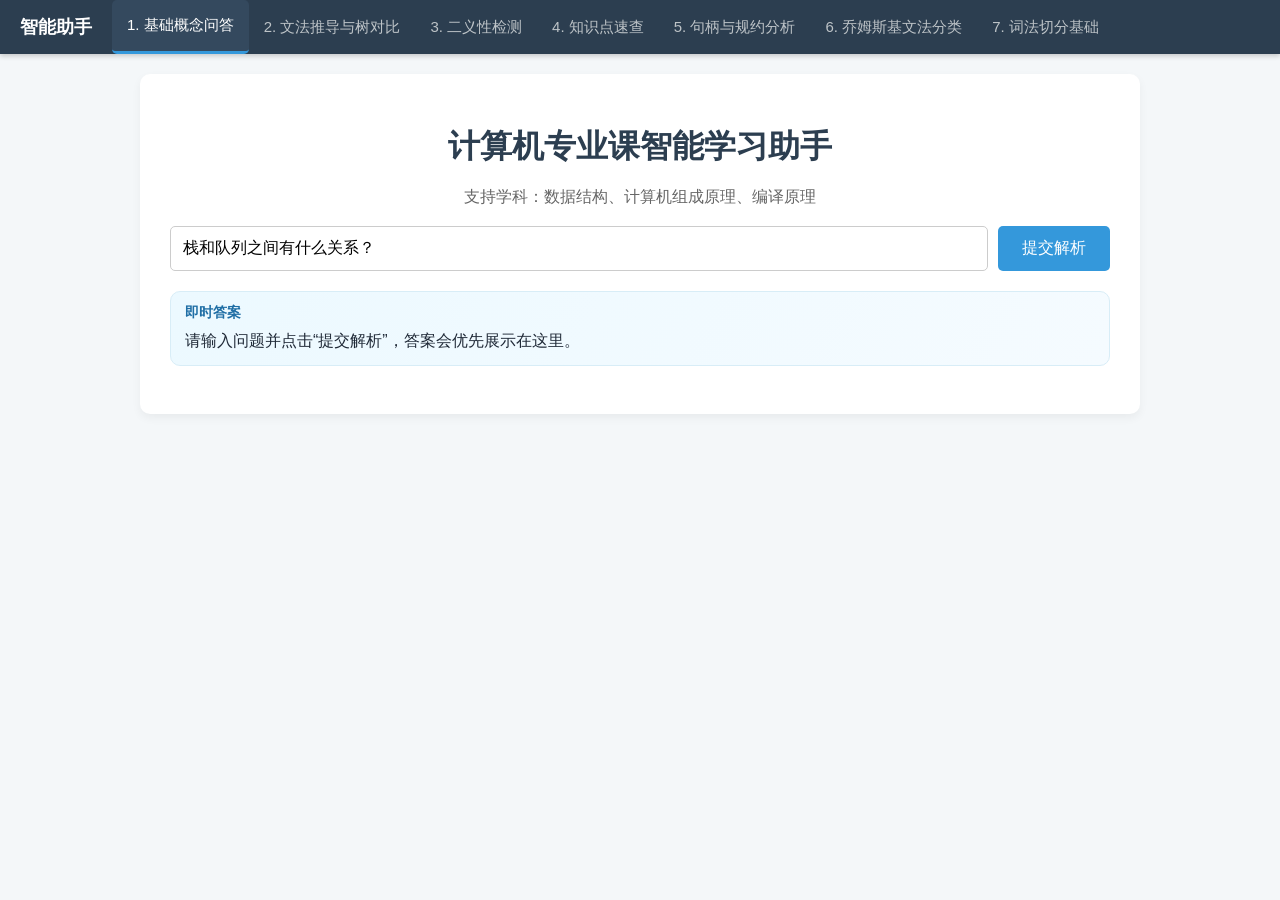
==== index.html @ 105d9a60 "Rename all.html to index.html" ====
<!DOCTYPE html>
<html lang="zh-CN">

<head>
    <meta charset="UTF-8">
    <meta name="viewport" content="width=device-width, initial-scale=1.0">
    <title>计算机专业课智能学习助手 - 完整版</title>
    <link rel="stylesheet" href="all.css">
</head>

<body>

    <!-- 导航栏 -->
    <nav class="navbar">
        <h2>智能助手</h2>
        <button class="nav-btn active" onclick="switchTab('page1')">1. 基础概念问答</button>
        <button class="nav-btn" onclick="switchTab('page2')">2. 文法推导与树对比</button>
        <button class="nav-btn" onclick="switchTab('page3')">3. 二义性检测</button>
        <button class="nav-btn" onclick="switchTab('page4')">4. 知识点速查</button>
        <button class="nav-btn" onclick="switchTab('page5')">5. 句柄与规约分析</button>
        <button class="nav-btn" onclick="switchTab('page6')">6. 乔姆斯基文法分类</button>
        <button class="nav-btn" onclick="switchTab('page7')">7. 词法切分基础</button>
    </nav>

    <div class="container">

        <!-- ================= 第 1 页: 继承用户的原始应用 ================= -->
        <div id="page1" class="page-section active">
            <h1>计算机专业课智能学习助手</h1>
            <p class="subtitle">支持学科：数据结构、计算机组成原理、编译原理</p>

            <div class="input-group">
                <input type="text" id="questionInput" placeholder="请输入你的问题，例如：栈和队列之间有什么关系？" value="栈和队列之间有什么关系？">
                <button onclick="processQuestion()">提交解析</button>
            </div>

            <div class="quick-answer" id="quickAnswerBox">
                <div class="quick-answer-title">即时答案</div>
                <div id="quickAnswerText">请输入问题并点击“提交解析”，答案会优先展示在这里。</div>
            </div>

            <div id="output" style="display: none;">
                <div class="panel">
                    <h3>1. 词汇过滤与句型判定</h3>
                    <p id="extractedWords"></p>
                </div>

                <div class="panel">
                    <h3>2. 句型推导过程 (EBNF)</h3>
                    <div id="derivationSteps"></div>
                </div>

                <div class="panel" style="overflow-x: auto;">
                    <h3>3. 语法树可视化</h3>
                    <div class="tree" id="syntaxTree"></div>
                </div>

                <div class="panel">
                    <h3>4. 识别的文法四元组子集</h3>
                    <p><strong>V_T (终结符):</strong> <span id="vtSet"></span></p>
                    <p><strong>V_N (非终结符):</strong> <span id="vnSet"></span></p>
                    <p><strong>P (产生式):</strong></p>
                    <pre id="pSet" style="background: #2d2d2d; color:#fff; padding:10px; border-radius:5px;"></pre>
                </div>

                <div class="panel" style="border-left-color: #27ae60;">
                    <h3>5. 智能问答结果 (基于 JSON 知识库遍历)</h3>
                    <div id="answerOutput" style="font-size: 16px; font-weight: bold; color: #27ae60;"></div>
                </div>
            </div>
        </div>

        <!-- ================= 第 2 页: 最左/最右推导与双树对比 ================= -->
        <div id="page2" class="page-section">
            <h1 style="color:var(--primary)">文法推导与语法树生成器</h1>

            <!-- 上半部分：通用文法 -->
            <div class="panel" style="border-left-color: #8e44ad; background: #fdfefe;">
                <h3 style="color:#8e44ad;">【功能 A】基于通用有穷文法的推导</h3>
                <label><b>输入有穷文法 ( -> 分隔左右，| 分隔候选 )</b></label>
                <textarea id="gramInput" rows="3">E -> E + T | T&#10;T -> T * F | F&#10;F -> ( E ) | id</textarea>

                <div class="input-group" style="margin-top: 15px;">
                    <input type="text" id="targetStr" placeholder="目标句子（用空格隔开）" value="id + id * id">
                    <button onclick="runGeneralDerivation('left')" style="background-color: #8e44ad;">最左推导</button>
                    <button onclick="runGeneralDerivation('right')" style="background-color: #9b59b6;">最右推导</button>
                </div>

                <div id="genDerivOutput" style="display: none; margin-top: 15px;">
                    <p><b>推导步骤：</b></p>
                    <div id="genDerivSteps"
                        style="font-family: monospace; background:#eee; padding:10px; border-radius:5px;"></div>
                    <p><b>文本缩进式语法树：</b></p>
                    <pre class="console-tree" id="genConsoleTree"></pre>
                </div>
            </div>

            <!-- 下半部分：提问系统特定文法 -->
            <div class="panel" style="border-left-color: #e67e22; background: #fffaf0;">
                <h3 style="color:#d35400;">【功能 B】基于本系统问题的最左/最右推导对比演示</h3>
                <p style="font-size: 14px; color: #666;">测试基于自然语言提取的句子，展示 AST 并在两侧对比不同样式语法的展示效果。</p>
                <div class="input-group">
                    <input type="text" id="nlQuestionInput" placeholder="请输入提问（例：词法分析和语法分析）" value="词法分析和语法分析的推导延续性">
                    <button onclick="runNLDerivation('left')" style="background-color: #d35400;">生成最左推导演示</button>
                    <button onclick="runNLDerivation('right')" style="background-color: #e67e22;">生成最右推导演示</button>
                </div>

                <div id="nlDerivOutput" style="display: none; margin-top: 15px;">
                    <div style="background: #fdf2e9; padding: 15px; border-radius: 5px; margin-bottom: 20px;">
                        <b>动态生成推导步骤 (EBNF)：</b><br><br>
                        <div id="nlSteps"
                            style="font-family: monospace; font-size:15px; color:#c0392b; line-height: 1.8;"></div>
                    </div>

                    <div style="display: flex; gap: 20px; flex-wrap: wrap;">
                        <div
                            style="flex: 1; min-width: 300px; background: #fff; border:1px solid #ddd; padding:10px; border-radius:5px;">
                            <h4 style="text-align: center; color: #7f8c8d;">样式 1：控制台文本缩进树</h4>
                            <pre class="console-tree" id="nlTextTree" style="min-height: 200px;"></pre>
                        </div>
                        <div
                            style="flex: 1; min-width: 300px; background: #fff; border:1px solid #ddd; padding:10px; border-radius:5px;">
                            <h4 style="text-align: center; color: #7f8c8d;">样式 2：CSS 可视化图形树</h4>
                            <div class="tree" id="nlCssTree"
                                style="min-height: 200px; display:flex; justify-content:center; align-items:center;">
                            </div>
                        </div>
                    </div>
                </div>
            </div>
        </div>

        <!-- ================= 第 3 页: 二义性检测 ================= -->
        <div id="page3" class="page-section">
            <h1>文法二义性自动检测</h1>
            <p style="color: #666; font-size: 14px; text-align:center;">针对经典算术表达式的二义性验证。系统会尝试搜索两套不同的最左推导。</p>

            <div class="panel">
                <textarea id="ambiGrammar" rows="2">E -> E + E | E * E | ( E ) | id</textarea>
                <div class="input-group" style="margin-top: 15px;">
                    <input type="text" id="ambiTarget" value="id + id * id">
                    <button onclick="detectAmbiguity()" style="background: #c0392b;">检测双重推导</button>
                </div>
            </div>

            <div id="ambiOutput" style="display: none; margin-top: 20px;">
                <div id="ambiAlert"
                    style="padding: 15px; border-radius: 5px; margin-bottom: 15px; font-weight: bold; text-align:center;">
                </div>
                <div style="display: flex; gap: 20px; flex-wrap: wrap;" id="ambiTreesDiv">
                    <div class="panel" style="flex: 1; min-width: 300px; border-left-color:#e74c3c;">
                        <h3>推导树 A</h3>
                        <div id="ambiSteps1" style="font-size: 13px; color:#555; margin-bottom: 10px;"></div>
                        <pre class="console-tree" id="ambiTree1"></pre>
                    </div>
                    <div class="panel" style="flex: 1; min-width: 300px; border-left-color:#e74c3c;">
                        <h3>推导树 B (二义性)</h3>
                        <div id="ambiSteps2" style="font-size: 13px; color:#555; margin-bottom: 10px;"></div>
                        <pre class="console-tree" id="ambiTree2"></pre>
                    </div>
                </div>
            </div>
        </div>

        <!-- ================= 第 4 页: 知识点速查 ================= -->
        <div id="page4" class="page-section">
            <h1>核心知识点速查字典</h1>
            <input type="text" id="kbSearch" placeholder="输入关键字搜索（如：流水线、哈希表、LL文法）..." onkeyup="filterKB()"
                style="width: 100%; padding: 15px; border: 2px solid var(--primary); border-radius: 25px; outline: none; font-size: 16px; margin-bottom: 20px; box-sizing: border-box;">
            <div class="kb-toolbar" id="kbToolbar"></div>
            <div class="kb-meta" id="kbMeta"></div>
            <div class="kb-grid" id="kbGrid"></div>
        </div>

        <!-- ================= 第 5 页: 句柄与规约分析 ================= -->
        <div id="page5" class="page-section">
            <h1>规范规约与句柄分析</h1>
        
            <!-- 1. 显示：对句柄定义的讲解 -->
            <div class="panel" style="background: #eaf2f8; border-left-color: #2980b9;">
                <h3 style="color: #2980b9;">什么是句柄 (Handle)？</h3>
                <p>在规范规约中，<strong>句柄</strong>是指右句型中匹配某个产生式右部，并且将其替换为左部非终结符后，代表了<strong>最右推导，最后一步</strong>（即最左规约的当前步）的那个子串。</p>
            </div>
        
            <!-- 2. 选择：文法模式切换 -->
            <div style="margin-bottom: 20px; font-size: 16px; font-weight: bold;">
                <label style="cursor: pointer;"><input type="radio" name="p5_mode" value="qa" checked onchange="toggleP5Mode()">
                    A. 基于问答系统专用文法 (内置完整推导系统)</label>
                <br><br>
                <label style="cursor: pointer;"><input type="radio" name="p5_mode" value="gen" onchange="toggleP5Mode()"> B.
                    基于通用文法 (需输入 G = {V_T, V_N, P, S})</label>
            </div>
        
            <!-- B. 通用文法输入区 (仅在通用模式下显示) -->
            <div id="p5_grammar_area" style="display:none;" class="panel">
                <h3 style="color: #e67e22;">定义通用文法 G = {V_T, V_N, P, S}</h3>
                <div class="input-group" style="margin-bottom: 10px;">
                    <span style="width:120px; font-weight:bold; line-height:40px;">V_T (终结符):</span>
                    <input type="text" id="p5_vt" placeholder="空格隔开，如: id + * ( )" value="id + * ( )">
                </div>
                <div class="input-group" style="margin-bottom: 10px;">
                    <span style="width:120px; font-weight:bold; line-height:40px;">V_N (非终结符):</span>
                    <input type="text" id="p5_vn" placeholder="空格隔开，如: E T F" value="E T F">
                </div>
                <div class="input-group" style="margin-bottom: 10px;">
                    <span style="width:120px; font-weight:bold; line-height:40px;">S (开始符):</span>
                    <input type="text" id="p5_s" placeholder="如: E" value="E">
                </div>
                <div class="input-group" style="margin-bottom: 10px;">
                    <span style="width:120px; font-weight:bold;">P (产生式集合):</span>
                    <textarea id="p5_p" rows="4"
                        placeholder="每行一个，如 E -> E + T | T">E -> E + T | T&#10;T -> T * F | F&#10;F -> ( E ) | id</textarea>
                </div>
            </div>
        
            <!-- 3. 输入栏 1：查找句型中的句柄 -->
            <div class="panel" style="border-left-color: #8e44ad;">
                <h3 style="color: #8e44ad;">输入栏 1：输入任何一个可识别句型，自动查找并标注句柄</h3>
                <div class="input-group">
                    <input type="text" id="p5_formInput" placeholder="输入句型 (专用如: <类别> <数据结构> 或 count>=2 关系 栈)">
                    <button onclick="p5_findHandleInForm()" style="background-color: #8e44ad;">自动标注句柄</button>
                </div>
                <div id="p5_formResult" style="color: #c0392b; font-weight: bold; margin-top: 10px; font-size: 16px;"></div>
            </div>
        
            <!-- 4-7. 输入栏 2 与 可视化交互区域 -->
            <div class="panel" style="border-left-color: #16a085;">
                <h3 style="color: #16a085;">输入栏 2：输入问题句子，自动判断规约过程与句柄</h3>
                <div class="input-group">
                    <input type="text" id="p5_sentenceInput" placeholder="输入句子 (专用如: 什么是栈？ | 通用如: id + id * id)">
                </div>
                <div style="display:flex; gap: 10px; margin-bottom: 15px; flex-wrap: wrap;">
                    <button onclick="p5_generateTable()" style="background-color: #1abc9c;">分析规约表格</button>
                    <button onclick="p5_playAnimation('left_reduce')" style="background-color: #e74c3c;">最左规约可视化</button>
                    <button onclick="p5_playAnimation('right_derive')" style="background-color: #d35400;">最右推导可视化</button>
                    <button onclick="p5_playAnimation('left_derive')" style="background-color: #f39c12;">最左推导可视化</button>
                </div>
        
                <!-- 4. 表格输出区 -->
                <div id="p5_tableArea"
                    style="display:none; overflow-x: auto; background: #fff; padding: 15px; border-radius: 5px; border: 1px solid #ddd;">
                    <table style="width:100%; border-collapse: collapse; text-align: left;">
                        <thead>
                            <tr style="background:#f2f3f4; border-bottom:2px solid #bdc3c7;">
                                <th style="padding:10px;">规约步骤</th>
                                <th style="padding:10px;">当前右句型</th>
                                <th style="padding:10px; color:#c0392b;">识别的句柄</th>
                                <th style="padding:10px; color:#2980b9;">使用的产生式</th>
                            </tr>
                        </thead>
                        <tbody id="p5_tableBody"></tbody>
                    </table>
                </div>
        
                <!-- 5/6/7. 动画与树结构输出区 -->
                <div id="p5_animArea"
                    style="display:none; margin-top:20px; background: #fff; padding: 15px; border-radius: 5px; border: 1px solid #ddd;">
                    <h4 id="p5_animTitle" style="color:#2c3e50; margin-top: 0; font-size: 18px;"></h4>
                    <div id="p5_animHandle"
                        style="background:#fdf2e9; padding:10px; border-radius:5px; margin-bottom:10px; font-weight:bold; color:#d35400; font-size: 15px;">
                    </div>
                    <pre class="console-tree" id="p5_animTree"
                        style="min-height: 250px; background: #1e1e1e; color: #d4d4d4;"></pre>
                </div>
            </div>
        </div>

                <!-- ================= 第 6 页: 乔姆斯基文法判定与速查 ================= -->
        <div id="page6" class="page-section">
            <h1>乔姆斯基文法自动判定与速查</h1>
            
            <!-- 模块 1: 0/1/2/3型文法速查与对比 -->
            <div class="panel" style="border-left-color: #3498db; background: #eaf8ff;">
                <h3 style="color: #2980b9;">四类文法交互式对照表</h3>
                <div style="margin-bottom: 15px; font-weight: bold;">
                    <span>请选择需要对比的文法类型：</span>
                    <label style="margin-left: 10px; cursor: pointer;"><input type="checkbox" value="0" checked onchange="renderChomskyTable()"> 0型 (短语结构)</label>
                    <label style="margin-left: 10px; cursor: pointer;"><input type="checkbox" value="1" checked onchange="renderChomskyTable()"> 1型 (上下文有关)</label>
                    <label style="margin-left: 10px; cursor: pointer;"><input type="checkbox" value="2" checked onchange="renderChomskyTable()"> 2型 (上下文无关)</label>
                    <label style="margin-left: 10px; cursor: pointer;"><input type="checkbox" value="3" checked onchange="renderChomskyTable()"> 3型 (正规文法)</label>
                </div>
                <div style="overflow-x: auto; background: #fff; padding: 10px; border-radius: 5px; border: 1px solid #bdc3c7;">
                    <table style="width:100%; border-collapse: collapse; text-align: left;" id="chomskyTable">
                        <!-- 表格由 JS 动态生成 -->
                    </table>
                </div>
            </div>

            <!-- 模块 2: 文法产生式自动判定 -->
            <div class="panel" style="border-left-color: #8e44ad; background: #f9f0ff;">
                <h3 style="color: #8e44ad;">文法产生式自动判定工具</h3>
                <p style="font-size: 14px; color: #555;">输入文法产生式 (以空格分隔符号，用大写字母表示非终结符)，系统将自动判断其所属的最高型文法。</p>
                <div class="input-group">
                    <textarea id="p6_grammarInput" rows="5" placeholder="例如：&#10;S -> a A b&#10;A -> a">S -> a A b&#10;A -> c</textarea>
                </div>
                <button onclick="classifyGrammar()" style="background-color: #8e44ad;">自动判定分类</button>
                
                <div id="p6_resultArea" style="display: none; margin-top: 15px; padding: 15px; background: #fff; border-radius: 5px; border: 1px solid #dcdde1;">
                    <h4 style="margin-top: 0; color: #2c3e50;">判定结果：<span id="p6_typeResult" style="color: #e74c3c; font-size: 20px;"></span></h4>
                    <p style="margin-bottom: 0;"><b>判定依据：</b> <span id="p6_reasonResult" style="color: #555;"></span></p>
                </div>
            </div>
        </div>

        <!-- ================= 第 7 页: 词法分析基础 ================= -->
        <div id="page7" class="page-section">
            <h1>词法分析基础模块 (Lexical Analysis)</h1>
            <p style="text-align: center; color: #666;">自动扫描源代码，切分为五大类单词符号（Token）：关键字、标识符、常数、运算符、界符。</p>
            
            <div class="panel" style="border-left-color: #16a085; background: #e8f8f5;">
                <h3 style="color: #16a085;">输入简易算术或逻辑表达式</h3>
                <div class="input-group">
                    <input type="text" id="p7_codeInput" value="int x = 5 + a * 10;" style="font-family: monospace; font-size: 16px;">
                    <button onclick="runLexicalAnalysis()" style="background-color: #16a085;">执行词法切分</button>
                </div>
            </div>

            <div id="p7_resultArea" style="display: none; margin-top: 20px;">
                <div class="panel" style="border-left-color: #27ae60;">
                    <h3 style="color: #27ae60;">词法 Token 序列输出</h3>
                    <div style="display: flex; gap: 10px; flex-wrap: wrap; margin-bottom: 15px;" id="p7_tokenStream">
                        <!-- Token 流 -->
                    </div>
                    <div style="overflow-x: auto; background: #fff; padding: 15px; border-radius: 5px; border: 1px solid #ddd;">
                        <table style="width:100%; border-collapse: collapse; text-align: left;">
                            <thead>
                                <tr style="background:#f2f3f4; border-bottom:2px solid #bdc3c7;">
                                    <th style="padding:10px; width: 10%;">序号</th>
                                    <th style="padding:10px; width: 30%;">单词符号 (Lexeme)</th>
                                    <th style="padding:10px; width: 30%;">词法类别 (Token Type)</th>
                                    <th style="padding:10px; width: 30%;">二元组表示</th>
                                </tr>
                            </thead>
                            <tbody id="p7_tokenTableBody"></tbody>
                        </table>
                    </div>
                </div>
            </div>
        </div>

    </div>

    <!-- ================= JavaScript 核心逻辑 ================= -->
    <script>
        /* ------------------ 导航栏切换 ------------------ */
        function switchTab(tabId) {
            document.querySelectorAll('.nav-btn').forEach(b => b.classList.remove('active'));
            document.querySelectorAll('.page-section').forEach(s => s.classList.remove('active'));
            event.target.classList.add('active');
            document.getElementById(tabId).classList.add('active');
            if (tabId === 'page4') filterKB();
        }

        /* ==================== 继承第一页的 JS 变量和逻辑 ==================== */
        const dict = {
            subject: {},
            relation: ["关系", "关联", "像", "相关性", "有关", "比", "更"],
            derivation: ["推导", "怎么从", "到", "延续性", "转化", "变成", "演化"]
        };
        let knowledgeBase = null;

        function normalizeText(text) {
            return String(text || "").toLowerCase()
                .replace(/[\u3000]/g, " ")
                .replace(/[？?！!。，“”,、；;：:（）()【】\[\]{}]/g, " ")
                .replace(/\s+/g, " ").trim();
        }

        function safeJsonParse(rawText) {
            const cleaned = rawText.replace(/,\s*([}\]])/g, "$1");
            return JSON.parse(cleaned);
        }

        function buildSubjectDictFromKnowledge(data) {
            const subjectDict = {};
            for (const [subject, sections] of Object.entries(data || {})) {
                const words = new Set([subject]);
                for (const sectionData of Object.values(sections || {})) {
                    if (sectionData && typeof sectionData === "object") {
                        Object.keys(sectionData).forEach(k => words.add(k));
                    }
                }
                subjectDict[subject] = Array.from(words);
            }
            dict.subject = subjectDict;
        }

        async function loadKnowledgeBase() {
            if (knowledgeBase) return knowledgeBase;
            const response = await fetch("./course_cat.json", { cache: "no-store" });
            if (!response.ok) throw new Error(`加载 course_cat.json 失败: HTTP ${response.status}`);
            const raw = await response.text();
            knowledgeBase = safeJsonParse(raw);
            buildSubjectDictFromKnowledge(knowledgeBase);
            return knowledgeBase;
        }

        function resolveCategory(extractedSubjects, extractedRels, extractedDerivs) {
            const count = extractedSubjects.length;
            if (count <= 1) return { categoryName: "<对于单个词的解释>", specificCategoryRule: "<对于单个词的解释> -> <只识别到一个词> (count=1)" };
            if (extractedDerivs.length > 0) return { categoryName: "<词与词的推导>", specificCategoryRule: `<词与词的推导> -> <识别到两个及以上> & \"${extractedDerivs[0]}\"` };
            return { categoryName: "<词与词的关联>", specificCategoryRule: `<词与词的关联> -> <识别到两个及以上> & \"${extractedRels[0] || "关系"}\"` };
        }

        function findBestAnswer(kb, subjectName, category, subjectTerms) {
            const subjectData = kb?.[subjectName] || {};
            const categoryKey = category.replace(/[<>]/g, "");
            const section = subjectData?.[categoryKey] || {};
            if (categoryKey === "对于单个词的解释") {
                for (const term of subjectTerms) if (section[term]) return section[term];
            }
            if ((categoryKey === "词与词的关联" || categoryKey === "词与词的推导") && subjectTerms.length >= 2) {
                for (let i = 0; i < subjectTerms.length; i++) {
                    for (let j = i + 1; j < subjectTerms.length; j++) {
                        if (section[`${subjectTerms[i]}-${subjectTerms[j]}`]) return section[`${subjectTerms[i]}-${subjectTerms[j]}`];
                        if (section[`${subjectTerms[j]}-${subjectTerms[i]}`]) return section[`${subjectTerms[j]}-${subjectTerms[i]}`];
                    }
                }
            }
            const singleSection = subjectData?.["对于单个词的解释"] || {};
            for (const term of subjectTerms) if (singleSection[term]) return singleSection[term];
            const firstSection = Object.values(subjectData).find(v => v && typeof v === "object");
            if (firstSection) {
                const firstAnswer = Object.values(firstSection)[0];
                if (typeof firstAnswer === "string" && firstAnswer.trim()) return firstAnswer;
            }
            return "未找到对应的知识库解答。";
        }

        async function processQuestion() {
            const input = document.getElementById("questionInput").value;
            const quickAnswerText = document.getElementById("quickAnswerText");
            document.getElementById("output").style.display = "block";
            try {
                await loadKnowledgeBase();
            } catch (error) {
                const failText = `知识库加载失败：${error.message} (注意：这需要同级目录下有 course_cat.json 文件)`;
                quickAnswerText.innerText = failText;
                document.getElementById("answerOutput").innerText = failText;
                return;
            }

            const normalizedInput = normalizeText(input);
            let extractedSubjects = [], extractedRels = [], extractedDerivs = [], subjectHits = {}, matchedSubjectName = "其他相关知识";

            for (const [subj, words] of Object.entries(dict.subject)) {
                words.forEach(word => {
                    if (normalizedInput.includes(normalizeText(word))) { extractedSubjects.push(word); subjectHits[subj] = (subjectHits[subj] || 0) + 1; }
                });
            }
            const bestSubject = Object.entries(subjectHits).sort((a, b) => b[1] - a[1])[0];
            if (bestSubject) matchedSubjectName = bestSubject[0];

            dict.relation.forEach(w => { if (normalizedInput.includes(normalizeText(w))) extractedRels.push(w); });
            dict.derivation.forEach(w => { if (normalizedInput.includes(normalizeText(w))) extractedDerivs.push(w); });

            extractedSubjects = Array.from(new Set(extractedSubjects)); extractedRels = Array.from(new Set(extractedRels)); extractedDerivs = Array.from(new Set(extractedDerivs));
            const count = extractedSubjects.length;

            if (count === 0) {
                const hintText = "未识别到专业词汇，请尝试输入如“词法分析是什么”或“栈和队列的关系”。";
                quickAnswerText.innerText = hintText;
                document.getElementById("answerOutput").innerText = hintText;
                return;
            }
            const { categoryName, specificCategoryRule } = resolveCategory(extractedSubjects, extractedRels, extractedDerivs);
            const allExtractedWords = [...extractedSubjects, ...extractedRels, ...extractedDerivs];

            document.getElementById("extractedWords").innerHTML = `<b>提取的词汇 (V_T):</b> [${allExtractedWords.join(", ")}]<br><span style="color: green;">声明：该句子在提问系统文法下被识别为合法简单句子。包含 ${count} 个专业名词。</span>`;
            document.getElementById("derivationSteps").innerHTML = [`S => <Question>`, `=> <类别> & <学科>`, `=> ${categoryName} & <${matchedSubjectName}>`, `=> [解析规则: ${specificCategoryRule}] & [学科词汇: ${extractedSubjects.join(", ")}]`, `=> 终结符串: ${allExtractedWords.join(" ")}`].map(d => `<code>${d}</code>`).join("<br>↓<br>");

            // 第一页的树
            document.getElementById("syntaxTree").innerHTML = `<ul><li><span>S (&lt;Question&gt;)</span><ul><li><span>&lt;类别&gt;</span><ul><li><span>${categoryName.replace('<', '&lt;').replace('>', '&gt;')}</span><ul>${categoryName === '<对于单个词的解释>' ? '<li><span>count = 1</span></li>' : `<li><span>count >= 2</span></li><li><span>"${extractedRels[0] || extractedDerivs[0] || '关系'}"</span></li>`}</ul></li></ul></li><li><span>&lt;学科&gt;</span><ul><li><span>&lt;${matchedSubjectName}&gt;</span><ul>${extractedSubjects.map(s => `<li><span>"${s}"</span></li>`).join("")}</ul></li></ul></li></ul></li></ul>`;

            document.getElementById("vtSet").innerText = `{ ${allExtractedWords.map(w => `"${w}"`).join(", ")}, count=${count} }`;
            document.getElementById("vnSet").innerText = `{ <Question>, <类别>, <学科>, ${categoryName}, <${matchedSubjectName}> }`;
            document.getElementById("pSet").innerText = ["S -> <Question>", "<Question> -> <类别> & <学科>", `<类别> -> ${categoryName}`, `<学科> -> <${matchedSubjectName}>`, specificCategoryRule].join("\n");

            let answer = findBestAnswer(knowledgeBase, matchedSubjectName, categoryName, extractedSubjects);
            if (answer === "未找到对应的知识库解答。" && knowledgeBase["其他相关知识"]) answer = findBestAnswer(knowledgeBase, "其他相关知识", "<对于单个词的解释>", extractedSubjects);
            quickAnswerText.innerText = answer;
            document.getElementById("answerOutput").innerText = answer;
        }

        window.addEventListener("DOMContentLoaded", async () => { try { await loadKnowledgeBase(); } catch (error) { console.warn("第一页知识库预加载失败，需检查json：", error); } });

        /* ==================== 第二页 & 第三页: 通用文法解析器核心 ==================== */
        function parseGrammar(text) {
            let rules = {}, start = null;
            let lines = text.split('\n');
            for (let line of lines) {
                line = line.trim(); if (!line) continue;
                let parts = line.split('->'); if (parts.length !== 2) continue;
                let lhs = parts[0].trim(); if (!start) start = lhs;
                if (!rules[lhs]) rules[lhs] = [];
                let rhss = parts[1].split('|');
                for (let rhs of rhss) rules[lhs].push(rhs.trim().split(/\s+/).filter(s => s));
            }
            return { rules, start };
        }

        function findNodeById(node, id) {
            if (node.id === id) return node;
            if (node.children) { for (let child of node.children) { let res = findNodeById(child, id); if (res) return res; } }
            return null;
        }

        function searchDerivation(grammar, start, targetStr, mode = "left", maxResults = 1) {
            let targetTokens = targetStr.trim().split(/\s+/).filter(s => s);
            let idCounter = 1, root = { id: 0, sym: start, children: [] };
            let queue = [{ leaves: [root], steps: [[start]], tree: root }], results = [], iters = 0;

            while (queue.length > 0 && iters < 8000) {
                iters++; let curr = queue.shift();
                let targetIdx = -1;
                if (mode === 'left' || mode === 'ambiguity') {
                    for (let i = 0; i < curr.leaves.length; i++) { if (grammar.rules[curr.leaves[i].sym]) { targetIdx = i; break; } }
                } else {
                    for (let i = curr.leaves.length - 1; i >= 0; i--) { if (grammar.rules[curr.leaves[i].sym]) { targetIdx = i; break; } }
                }

                if (targetIdx === -1) {
                    if (curr.leaves.map(n => n.sym).join('') === targetTokens.join('')) {
                        results.push(curr); if (results.length >= maxResults) return results;
                    }
                    continue;
                }

                if (curr.leaves.filter(n => !grammar.rules[n.sym]).length > targetTokens.length + 2) continue;
                if (curr.steps.length > 12) continue;

                let leafToExpand = curr.leaves[targetIdx], prods = grammar.rules[leafToExpand.sym];
                for (let prod of prods) {
                    let clonedRoot = JSON.parse(JSON.stringify(curr.tree));
                    let clonedLeaf = findNodeById(clonedRoot, leafToExpand.id);
                    let newChildren = [], newLeaves = [];

                    for (let i = 0; i < curr.leaves.length; i++) {
                        if (i === targetIdx) {
                            for (let sym of prod) { let newNode = { id: idCounter++, sym: sym, children: [] }; newChildren.push(newNode); newLeaves.push(newNode); }
                        } else {
                            newLeaves.push(findNodeById(clonedRoot, curr.leaves[i].id));
                        }
                    }
                    clonedLeaf.children = newChildren;
                    queue.push({ leaves: newLeaves, steps: [...curr.steps, newLeaves.map(n => n.sym)], tree: clonedRoot });
                }
            }
            return results;
        }

        // 构建控制台文本树
        function buildTextTree(node, prefix = "", isLeft = true, isRoot = true) {
            if (!node) return "";
            let result = "";
            let nodeName = (node.children && node.children.length > 0) ? `[${node.sym}]` : `<span class="highlight">${node.sym.replace(/</g, '&lt;').replace(/>/g, '&gt;')}</span>`;
            if (isRoot) { result += nodeName + "\n"; } else { result += prefix + (isLeft ? "├── " : "└── ") + nodeName + "\n"; }
            if (node.children) {
                for (let i = 0; i < node.children.length; i++) {
                    let child = node.children[i]; let isLast = (i === node.children.length - 1);
                    let newPrefix = prefix + (isRoot ? "" : (isLeft ? "│   " : "    "));
                    result += buildTextTree(child, newPrefix, !isLast, false);
                }
            }
            return result;
        }

        // 构建 CSS HTML树
        function buildCSSTree(node) {
            if (!node) return "";
            let symHtml = node.sym.replace(/</g, '&lt;').replace(/>/g, '&gt;');
            if (!node.children || node.children.length === 0) return `<li><span>${symHtml}</span></li>`;
            let childrenHtml = node.children.map(c => buildCSSTree(c)).join('');
            return `<li><span>${symHtml}</span><ul>${childrenHtml}</ul></li>`;
        }

        /* ------------------ Page 2 功能 A：通用推导 ------------------ */
        function runGeneralDerivation(mode) {
            let gramText = document.getElementById('gramInput').value;
            let target = document.getElementById('targetStr').value;
            let grammar = parseGrammar(gramText);
            if (!grammar.start) { alert("文法解析失败！"); return; }

            let res = searchDerivation(grammar, grammar.start, target, mode, 1);
            document.getElementById('genDerivOutput').style.display = 'block';

            if (res.length > 0) {
                document.getElementById('genDerivSteps').innerHTML = res[0].steps.map(arr => arr.join(" ")).join("  =>  ");
                document.getElementById('genConsoleTree').innerHTML = buildTextTree(res[0].tree);
            } else {
                document.getElementById('genDerivSteps').innerHTML = `<span style="color:red">在给定深度内未找到推导路径或非该文法句子。</span>`;
                document.getElementById('genConsoleTree').innerHTML = "";
            }
        }

        /* ------------------ Page 2 功能 B：系统自然语言提问文法推导 ------------------ */
        function getNLDerivationSteps(root, mode) {
            let steps = [];
            let currentLeaves = [root];
            steps.push([...currentLeaves]);

            while (true) {
                let targetIdx = -1;
                // 寻找非终结符（即带有 children 且数量大于0的节点）
                if (mode === 'left') {
                    for (let i = 0; i < currentLeaves.length; i++) { if (currentLeaves[i].children && currentLeaves[i].children.length > 0) { targetIdx = i; break; } }
                } else {
                    for (let i = currentLeaves.length - 1; i >= 0; i--) { if (currentLeaves[i].children && currentLeaves[i].children.length > 0) { targetIdx = i; break; } }
                }

                if (targetIdx === -1) break; // 全是终结符

                let targetNode = currentLeaves[targetIdx];
                let newLeaves = [];
                for (let i = 0; i < currentLeaves.length; i++) {
                    if (i === targetIdx) newLeaves.push(...targetNode.children);
                    else newLeaves.push(currentLeaves[i]);
                }
                currentLeaves = newLeaves;
                steps.push([...currentLeaves]);
            }
            return steps.map(leaves => leaves.map(n => n.sym).join(" <b>&</b> "));
        }

        function runNLDerivation(mode) {
            const input = document.getElementById('nlQuestionInput').value;
            const normalizedInput = normalizeText(input);
            let extractedSubjects = [], extractedRels = [], extractedDerivs = [], subjectHits = {}, matchedSubjectName = "其他相关知识";

            if (!knowledgeBase || Object.keys(dict.subject).length === 0) {
                alert("知识库暂未加载，将使用本地默认模式解析。");
            }

            for (const [subj, words] of Object.entries(dict.subject)) {
                words.forEach(w => { if (normalizedInput.includes(normalizeText(w))) { extractedSubjects.push(w); subjectHits[subj] = (subjectHits[subj] || 0) + 1; } });
            }
            const bestSubject = Object.entries(subjectHits).sort((a, b) => b[1] - a[1])[0];
            if (bestSubject) matchedSubjectName = bestSubject[0];

            dict.relation.forEach(w => { if (normalizedInput.includes(normalizeText(w))) extractedRels.push(w); });
            dict.derivation.forEach(w => { if (normalizedInput.includes(normalizeText(w))) extractedDerivs.push(w); });

            extractedSubjects = Array.from(new Set(extractedSubjects));
            if (extractedSubjects.length === 0) {
                alert("未能从句子中提取到任何专业词汇！请输入如 '词法分析和语法分析' ");
                return;
            }

            // 根据分析构建特定文法的抽象语法树结构
            const { categoryName } = resolveCategory(extractedSubjects, extractedRels, extractedDerivs);
            let categoryTerminals = [];
            if (categoryName === "<对于单个词的解释>") categoryTerminals = ["count=1"];
            else if (categoryName === "<词与词的推导>") categoryTerminals = ["count>=2", `"${extractedDerivs[0] || '推导'}"`];
            else categoryTerminals = ["count>=2", `"${extractedRels[0] || '关系'}"`];

            let AST = {
                sym: 'S', children: [
                    {
                        sym: '<Question>', children: [
                            {
                                sym: '<类别>', children: [
                                    { sym: categoryName, children: categoryTerminals.map(t => ({ sym: t, children: [] })) }
                                ]
                            },
                            {
                                sym: '<学科>', children: [
                                    { sym: `<${matchedSubjectName}>`, children: extractedSubjects.map(t => ({ sym: `"${t}"`, children: [] })) }
                                ]
                            }
                        ]
                    }
                ]
            };

            document.getElementById('nlDerivOutput').style.display = 'block';
            let stepsStr = getNLDerivationSteps(AST, mode);
            document.getElementById('nlSteps').innerHTML = stepsStr.join("<br> => ");
            document.getElementById('nlTextTree').innerHTML = buildTextTree(AST);
            document.getElementById('nlCssTree').innerHTML = `<ul>${buildCSSTree(AST)}</ul>`;
        }

        /* ------------------ Page 3: 二义性检测 ------------------ */
        function detectAmbiguity() {
            let gramText = document.getElementById('ambiGrammar').value;
            let target = document.getElementById('ambiTarget').value;
            let grammar = parseGrammar(gramText);
            document.getElementById('ambiOutput').style.display = 'block';

            let res = searchDerivation(grammar, grammar.start, target, 'ambiguity', 2);
            let alertBox = document.getElementById('ambiAlert');
            let treesDiv = document.getElementById('ambiTreesDiv');

            if (res.length >= 2) {
                alertBox.style.backgroundColor = "#fadbd8"; alertBox.style.color = "#c0392b";
                alertBox.innerText = `⚠️ 检测成功：文法存在二义性！找到两棵最左推导语法树。`;
                treesDiv.style.display = 'flex';
                document.getElementById('ambiSteps1').innerText = "推导A: " + res[0].steps.map(s => s.join(" ")).join(" => ");
                document.getElementById('ambiTree1').innerHTML = buildTextTree(res[0].tree);
                document.getElementById('ambiSteps2').innerText = "推导B: " + res[1].steps.map(s => s.join(" ")).join(" => ");
                document.getElementById('ambiTree2').innerHTML = buildTextTree(res[1].tree);
            } else {
                alertBox.style.backgroundColor = res.length === 1 ? "#d4efdf" : "#fcf3cf";
                alertBox.style.color = res.length === 1 ? "#27ae60" : "#8a6d3b";
                alertBox.innerText = res.length === 1 ? `✅ 未检测到二义性。` : `❌ 无法生成该句子。`;
                treesDiv.style.display = 'none';
            }
        }

        /* ------------------ Page 4: 知识点速查（接入 course_cat.json） ------------------ */
        let page4Items = [];
        let page4Filters = { subject: '全部', section: '全部' };
        let page4ToolbarReady = false;

        function buildPage4ItemsFromKnowledge(kb) {
            const items = [];
            for (const [subject, sections] of Object.entries(kb || {})) {
                for (const [sectionName, entries] of Object.entries(sections || {})) {
                    if (!entries || typeof entries !== 'object') continue;
                    for (const [keyword, knowledge] of Object.entries(entries)) {
                        if (typeof knowledge !== 'string') continue;
                        items.push({
                            subject,
                            section: sectionName,
                            keyword,
                            knowledge,
                            tags: [subject, sectionName, keyword.includes('-') ? '词对' : '概念']
                        });
                    }
                }
            }
            return items;
        }

        function renderPage4Toolbar(items) {
            const toolbar = document.getElementById('kbToolbar');
            if (!toolbar || page4ToolbarReady) return;

            const subjects = ['全部', ...Array.from(new Set(items.map(i => i.subject)))];
            const sections = ['全部', ...Array.from(new Set(items.map(i => i.section)))];

            const buildButtons = (type, values) => values.map(v => {
                const active = page4Filters[type] === v ? 'active' : '';
                return `<button class="kb-filter-btn ${active}" onclick="setKBFilter('${type}', '${v.replace(/'/g, "\\'")}')">${v}</button>`;
            }).join('');

            toolbar.innerHTML = `<div>${buildButtons('subject', subjects)}</div><div>${buildButtons('section', sections)}</div>`;
            page4ToolbarReady = true;
        }

        function setKBFilter(type, value) {
            page4Filters[type] = value;
            page4ToolbarReady = false;
            filterKB();
        }

        function groupBySubjectAndSection(items) {
            const grouped = {};
            items.forEach(item => {
                if (!grouped[item.subject]) grouped[item.subject] = {};
                if (!grouped[item.subject][item.section]) grouped[item.subject][item.section] = [];
                grouped[item.subject][item.section].push(item);
            });
            return grouped;
        }

        async function filterKB() {
            const grid = document.getElementById('kbGrid');
            const meta = document.getElementById('kbMeta');
            const keyword = normalizeText(document.getElementById('kbSearch').value || '');

            try {
                await loadKnowledgeBase();
            } catch (error) {
                grid.innerHTML = `<div class="kb-empty">知识库加载失败：${error.message}</div>`;
                if (meta) meta.innerText = '无法加载 course_cat.json';
                return;
            }

            if (page4Items.length === 0) {
                page4Items = buildPage4ItemsFromKnowledge(knowledgeBase);
            }
            renderPage4Toolbar(page4Items);

            const filtered = page4Items.filter(item => {
                const matchSearch = !keyword || normalizeText(item.keyword).includes(keyword) || normalizeText(item.knowledge).includes(keyword) || normalizeText(item.subject).includes(keyword) || normalizeText(item.section).includes(keyword);
                const matchSubject = page4Filters.subject === '全部' || item.subject === page4Filters.subject;
                const matchSection = page4Filters.section === '全部' || item.section === page4Filters.section;
                return matchSearch && matchSubject && matchSection;
            });

            if (meta) {
                meta.innerText = `当前展示 ${filtered.length} / ${page4Items.length} 条 | 学科: ${page4Filters.subject} | 标签: ${page4Filters.section}`;
            }

            if (filtered.length === 0) {
                grid.innerHTML = `<div class="kb-empty">没有匹配到结果，尝试更换关键字或重置筛选。</div>`;
                return;
            }

            const grouped = groupBySubjectAndSection(filtered);
            grid.innerHTML = Object.entries(grouped).map(([subject, sections]) => {
                const sectionHtml = Object.entries(sections).map(([sectionName, entries]) => {
                    const cards = entries.map(item => `
                        <div class="kb-card">
                            <div class="kb-tag">${item.subject}</div>
                            <div class="kb-tag">${item.section}</div>
                            <div class="kb-title">${item.keyword}</div>
                            <div class="kb-desc">${item.knowledge}</div>
                        </div>
                    `).join('');
                    return `<div class="kb-section-title">${sectionName}（${entries.length}）</div><div class="kb-grid">${cards}</div>`;
                }).join('');
                return `<div class="kb-subject-block"><div class="kb-subject-title">${subject}</div>${sectionHtml}</div>`;
            }).join('');

            // 刷新按钮激活态
            page4ToolbarReady = false;
            renderPage4Toolbar(page4Items);
        }

                /* ==================== 第 5 页: 句柄与规约分析核心逻辑 ==================== */
        let p5_animTimer = null;

        function toggleP5Mode() {
            let mode = document.querySelector('input[name="p5_mode"]:checked').value;
            document.getElementById('p5_grammar_area').style.display = (mode === 'gen') ? 'block' : 'none';
        }

        // ================= 通用文法 BFS 搜索引擎 (用于模式 B) =================
        function p5_getActiveGrammar() {
            let rawRules = document.getElementById('p5_p').value;
            let startSym = document.getElementById('p5_s').value.trim();
            let g = parseGrammar(rawRules);
            g.start = startSym;
            return g;
        }

        function searchDerivationHistory(grammar, start, targetStr, mode="left") {
            let targetTokens = targetStr.trim().split(/\s+/).filter(s => s);
            let idCounter = 1;
            let root = { id: 0, sym: start, children: [] };
            let queue = [ { leaves: [ root ], steps: [[start]], trees: [root] } ];
            let iters = 0;

            while(queue.length > 0 && iters < 8000) {
                iters++;
                let curr = queue.shift();
                let targetIdx = -1;

                if (mode === 'left') {
                    for(let i=0; i<curr.leaves.length; i++) { if (grammar.rules[curr.leaves[i].sym]) { targetIdx = i; break; } }
                } else { // rightmost
                    for(let i=curr.leaves.length-1; i>=0; i--) { if (grammar.rules[curr.leaves[i].sym]) { targetIdx = i; break; } }
                }

                if (targetIdx === -1) {
                    if (curr.leaves.map(n=>n.sym).join('') === targetTokens.join('')) return curr; 
                    continue;
                }

                if (curr.leaves.filter(n => !grammar.rules[n.sym]).length > targetTokens.length + 2) continue;
                if (curr.steps.length > 15) continue;

                let leafToExpand = curr.leaves[targetIdx];
                let prods = grammar.rules[leafToExpand.sym];

                for (let prod of prods) {
                    let clonedRoot = JSON.parse(JSON.stringify(curr.trees[curr.trees.length - 1]));
                    let clonedLeaf = findNodeById(clonedRoot, leafToExpand.id);
                    let newChildren = [], newLeaves = [];

                    for (let i=0; i<curr.leaves.length; i++) {
                        if (i === targetIdx) {
                            for(let sym of prod) {
                                let newNode = { id: idCounter++, sym: sym, children: [] };
                                newChildren.push(newNode); newLeaves.push(newNode);
                            }
                        } else {
                            newLeaves.push(findNodeById(clonedRoot, curr.leaves[i].id));
                        }
                    }
                    clonedLeaf.children = newChildren;
                    queue.push({ leaves: newLeaves, steps: [...curr.steps, newLeaves.map(n=>n.sym)], trees: [...curr.trees, clonedRoot] });
                }
            }
            return null;
        }

        // ================= 专用文法 AST 直接构造引擎 (用于模式 A，借用 Page1 逻辑) =================
        
        // 1. 借用 Page1 逻辑直接构造出正确的完整 AST
        function p5_buildQAAST(input) {
            const normalizedInput = normalizeText(input);
            let extractedSubjects = [], extractedRels = [], extractedDerivs = [], subjectHits = {}, matchedSubjectName = "其他相关知识";

            for (const [subj, words] of Object.entries(dict.subject)) {
                words.forEach(w => { if (normalizedInput.includes(normalizeText(w))) { extractedSubjects.push(w); subjectHits[subj] = (subjectHits[subj] || 0) + 1; } });
            }
            const bestSubject = Object.entries(subjectHits).sort((a, b) => b[1] - a[1])[0];
            if (bestSubject) matchedSubjectName = bestSubject[0];

            dict.relation.forEach(w => { if (normalizedInput.includes(normalizeText(w))) extractedRels.push(w); });
            dict.derivation.forEach(w => { if (normalizedInput.includes(normalizeText(w))) extractedDerivs.push(w); });

            extractedSubjects = Array.from(new Set(extractedSubjects));
            if (extractedSubjects.length === 0) return null; // 无法识别

            const { categoryName } = resolveCategory(extractedSubjects, extractedRels, extractedDerivs);
            let categoryTerminals = [];
            if (categoryName === "<对于单个词的解释>") categoryTerminals = ["count=1"];
            else if (categoryName === "<词与词的推导>") categoryTerminals = ["count>=2", extractedDerivs[0] || '推导'];
            else categoryTerminals = ["count>=2", extractedRels[0] || '关系'];

            // 构造完整 AST
            return {
                sym: 'S', children: [
                    { sym: '<Question>', children: [
                        { sym: '<类别>', children: [
                            { sym: categoryName, children: categoryTerminals.map(t => ({ sym: t, children: null })) }
                        ]},
                        { sym: '<学科>', children: [
                            { sym: `<${matchedSubjectName}>`, children: extractedSubjects.map(t => ({ sym: t, children: null })) }
                        ]}
                    ]}
                ]
            };
        }

        // 2. 将完整的 AST 按最左/最右顺序拆解为推导步骤 (steps, trees)
        function p5_generatePathFromAST(fullAST, mode = "left") {
            let idCounter = 1;
            // 为 fullAST 赋予唯一 ID 以便对照
            function assignIds(node) { node.id = idCounter++; if (node.children) node.children.forEach(assignIds); }
            assignIds(fullAST);

            // 初始化当前状态
            let root = { id: fullAST.id, sym: fullAST.sym, children: [] };
            let currentLeaves = [ { currentTreeLeaf: root, fullAstNode: fullAST } ];
            
            let steps = [ [root.sym] ];
            let trees = [ JSON.parse(JSON.stringify(root)) ];

            while (true) {
                let targetIdx = -1;
                // 寻找需要展开的非终结符 (即在 fullAST 中有 children 的节点)
                if (mode === 'left') {
                    for (let i = 0; i < currentLeaves.length; i++) { if (currentLeaves[i].fullAstNode.children) { targetIdx = i; break; } }
                } else { // rightmost
                    for (let i = currentLeaves.length - 1; i >= 0; i--) { if (currentLeaves[i].fullAstNode.children) { targetIdx = i; break; } }
                }

                if (targetIdx === -1) break; // 推导完毕，全是终结符

                let target = currentLeaves[targetIdx];
                let newLeaves = [];
                let clonedRoot = JSON.parse(JSON.stringify(trees[trees.length - 1]));
                let clonedLeaf = findNodeById(clonedRoot, target.currentTreeLeaf.id);
                clonedLeaf.children = [];

                for (let i = 0; i < currentLeaves.length; i++) {
                    if (i === targetIdx) {
                        // 展开该节点
                        target.fullAstNode.children.forEach(childFull => {
                            let newChild = { id: childFull.id, sym: childFull.sym, children: [] };
                            clonedLeaf.children.push(newChild);
                            newLeaves.push({ currentTreeLeaf: newChild, fullAstNode: childFull });
                        });
                    } else {
                        newLeaves.push({ currentTreeLeaf: findNodeById(clonedRoot, currentLeaves[i].currentTreeLeaf.id), fullAstNode: currentLeaves[i].fullAstNode });
                    }
                }

                currentLeaves = newLeaves;
                steps.push(currentLeaves.map(n => n.currentTreeLeaf.sym));
                trees.push(clonedRoot);
            }

            return { steps, trees };
        }

        // ================= 核心分析逻辑 =================

        // 提取连续两步之间的替换信息 (句柄)
        function getHandleInfo(prevStep, currStep) {
            if (!prevStep) return { handle: "无", lhs: "S" };
            let left = 0;
            while (left < prevStep.length && left < currStep.length && prevStep[left] === currStep[left]) left++;
            let right = 0;
            while (right < prevStep.length - left && right < currStep.length - left && prevStep[prevStep.length - 1 - right] === currStep[currStep.length - 1 - right]) right++;
            
            let lhs = prevStep[left];
            let handleTokens = currStep.slice(left, currStep.length - right);
            return { handle: handleTokens.join(" "), lhs: lhs };
        }

        // 获取推导路径 (路由到专用 AST 生成 或 通用 BFS 搜索)
        function p5_getDerivationPath(input, mode) {
            let p5Mode = document.querySelector('input[name="p5_mode"]:checked').value;
            if (p5Mode === 'qa') {
                let ast = p5_buildQAAST(input);
                if (!ast) return null;
                return p5_generatePathFromAST(ast, mode);
            } else {
                let g = p5_getActiveGrammar();
                if (!g.start) return null;
                return searchDerivationHistory(g, g.start, input, mode);
            }
        }

        // 输入栏 1：查找句柄
        function p5_findHandleInForm() {
            let input = document.getElementById('p5_formInput').value;
            let path = p5_getDerivationPath(input, 'right'); // 句柄基于最右推导
            
            let resDiv = document.getElementById('p5_formResult');
            if (path && path.steps.length > 1) {
                let info = getHandleInfo(path.steps[path.steps.length-2], path.steps[path.steps.length-1]);
                resDiv.innerHTML = `✅ 在句型 [ <span style="color:#2980b9">${input.replace(/</g,'&lt;').replace(/>/g,'&gt;')}</span> ] 中，<br>识别到的句柄是：[ <span style="color:#27ae60">${info.handle.replace(/</g,'&lt;').replace(/>/g,'&gt;')}</span> ]<br>应被规约为非终结符：[ <span style="color:#8e44ad">${info.lhs.replace(/</g,'&lt;').replace(/>/g,'&gt;')}</span> ]`;
            } else if (path && path.steps.length === 1) {
                resDiv.innerHTML = `⚠️ 句型本身就是开始符，无更小的句柄。`;
            } else {
                resDiv.innerHTML = `❌ 无法为该句型找到最右推导路径，请检查输入或文法。`;
            }
        }

        // 输入栏 2：生成规约表格
        function p5_generateTable() {
            let input = document.getElementById('p5_sentenceInput').value;
            let path = p5_getDerivationPath(input, 'right');
            
            let tableArea = document.getElementById('p5_tableArea');
            let tbody = document.getElementById('p5_tableBody');
            document.getElementById('p5_animArea').style.display = 'none';
            if (p5_animTimer) clearInterval(p5_animTimer);

            if (!path) { alert("该句子解析失败！请检查是否包含有效的专业词汇或符合通用文法。"); tableArea.style.display = 'none'; return; }
            
            tableArea.style.display = 'block';
            tbody.innerHTML = '';
            
            let N = path.steps.length;
            for (let i = N - 1; i > 0; i--) {
                let currForm = path.steps[i].join(" ").replace(/</g,'&lt;').replace(/>/g,'&gt;');
                let info = getHandleInfo(path.steps[i-1], path.steps[i]);
                let handleHtml = info.handle.replace(/</g,'&lt;').replace(/>/g,'&gt;');
                let lhsHtml = info.lhs.replace(/</g,'&lt;').replace(/>/g,'&gt;');
                let prod = `${lhsHtml} -> ${handleHtml}`;
                
                let tr = document.createElement('tr');
                tr.style.borderBottom = "1px solid #eee";
                tr.innerHTML = `
                    <td style="padding:10px;">${N - i}</td>
                    <td style="padding:10px; font-family:monospace;">${currForm}</td>
                    <td style="padding:10px; color:#c0392b; font-weight:bold; font-family:monospace;">${handleHtml}</td>
                    <td style="padding:10px; color:#2980b9; font-weight:bold; font-family:monospace;">${prod}</td>
                `;
                tbody.appendChild(tr);
            }
            tbody.innerHTML += `<tr><td style="padding:10px;">${N}</td><td style="padding:10px; font-family:monospace;">${path.steps[0].join(" ").replace(/</g,'&lt;').replace(/>/g,'&gt;')}</td><td style="padding:10px;">-</td><td style="padding:10px; color:#27ae60;">规约完成 (到达开始符)</td></tr>`;
            
            if (document.querySelector('input[name="p5_mode"]:checked').value === 'qa') {
                tbody.innerHTML += `<tr><td colspan="4" style="padding:10px; font-size:13px; color:#7f8c8d;">注：专用模式下，系统已直接通过 Page1 的 AST 生成算法完成了目标句子的识别与建树。</td></tr>`;
            }
        }

        // 输入栏 2：播放动画
        function p5_playAnimation(type) {
            let input = document.getElementById('p5_sentenceInput').value;
            let path = p5_getDerivationPath(input, (type === 'left_derive') ? 'left' : 'right');
            
            document.getElementById('p5_tableArea').style.display = 'none';
            let animArea = document.getElementById('p5_animArea');
            let title = document.getElementById('p5_animTitle');
            let handleDiv = document.getElementById('p5_animHandle');
            let treePre = document.getElementById('p5_animTree');
            if (p5_animTimer) clearInterval(p5_animTimer);

            if (!path) { alert(`句子解析失败！请检查输入。`); return; }
            
            animArea.style.display = 'block';
            let frames = [];
            let N = path.steps.length;

            if (type === 'left_reduce') {
                title.innerText = "动画播放：最左规约 (剪枝过程)";
                for (let i = N - 1; i >= 0; i--) {
                    let info = (i > 0) ? getHandleInfo(path.steps[i-1], path.steps[i]) : null;
                    let desc = (i > 0) ? `当前右句型句柄：[ ${info.handle.replace(/</g,'&lt;').replace(/>/g,'&gt;')} ]，正将其归约为：[ ${info.lhs.replace(/</g,'&lt;').replace(/>/g,'&gt;')} ]` : `🎉 规约完成，到达开始符！`;
                    frames.push({ treeHtml: buildTextTree(path.trees[i]), text: desc });
                }
            } else if (type === 'right_derive') {
                title.innerText = "动画播放：最右推导 (建树过程)";
                for (let i = 0; i < N; i++) {
                    let info = (i < N - 1) ? getHandleInfo(path.steps[i], path.steps[i+1]) : null;
                    let desc = (i < N - 1) ? `当前最右非终结符展开：[ ${info.lhs.replace(/</g,'&lt;').replace(/>/g,'&gt;')} ] -> [ ${info.handle.replace(/</g,'&lt;').replace(/>/g,'&gt;')} ]` : `🎉 最右推导完成！`;
                    frames.push({ treeHtml: buildTextTree(path.trees[i]), text: desc });
                }
            } else if (type === 'left_derive') {
                title.innerText = "动画播放：最左推导 (建树过程)";
                for (let i = 0; i < N; i++) {
                    let info = (i < N - 1) ? getHandleInfo(path.steps[i], path.steps[i+1]) : null;
                    let desc = (i < N - 1) ? `当前最左非终结符展开：[ ${info.lhs.replace(/</g,'&lt;').replace(/>/g,'&gt;')} ] -> [ ${info.handle.replace(/</g,'&lt;').replace(/>/g,'&gt;')} ]` : `🎉 最左推导完成！`;
                    frames.push({ treeHtml: buildTextTree(path.trees[i]), text: desc });
                }
            }

            let currentFrame = 0;
            handleDiv.innerHTML = frames[0].text;
            treePre.innerHTML = frames[0].treeHtml;
            
            p5_animTimer = setInterval(() => {
                currentFrame++;
                if (currentFrame >= frames.length) {
                    clearInterval(p5_animTimer);
                    handleDiv.innerHTML += ` <span style="color:#27ae60;">(演示结束)</span>`;
                    return;
                }
                handleDiv.innerHTML = frames[currentFrame].text;
                treePre.innerHTML = frames[currentFrame].treeHtml;
            }, 1500); // 1.5秒一帧
        }

                /* ==================== 第 6 页: 乔姆斯基文法判定核心逻辑 ==================== */
        
        // 乔姆斯基文法数据库
        const chomskyData = [
            { type: "0型 (无限制文法)", rules: "α → β", limits: "α 中至少包含一个非终结符", example: "a S b → a A b", scene: "图灵机 (Turing Machine)、自然语言处理底层" },
            { type: "1型 (上下文有关)", rules: "α A β → α γ β", limits: "产生式右部长度 ≥ 左部长度 (|α| ≤ |β|)", example: "a B c → a b c c", scene: "线性有界自动机 (LBA)、特定语境句法分析" },
            { type: "2型 (上下文无关)", rules: "A → β", limits: "左部必须是单个非终结符 (A ∈ VN)", example: "S → a S b | ab", scene: "下推自动机 (PDA)、编程语言语法分析(AST构建)" },
            { type: "3型 (正规文法)", rules: "A → aB 或 A → a", limits: "右部最多一个非终结符，且只能全在最右(或最左)", example: "A → a B | c", scene: "有限自动机 (DFA/NFA)、词法分析(正则表达式)" }
        ];

        // 渲染对比表格
        function renderChomskyTable() {
            let checkboxes = document.querySelectorAll('#page6 input[type="checkbox"]:checked');
            let selectedIndexes = Array.from(checkboxes).map(cb => parseInt(cb.value));
            
            let html = `<thead><tr style="background:#bdc3c7; color:#2c3e50;">
                <th style="padding:10px; border: 1px solid #ecf0f1;">文法级别</th>
                <th style="padding:10px; border: 1px solid #ecf0f1;">基本规则</th>
                <th style="padding:10px; border: 1px solid #ecf0f1;">核心限制</th>
                <th style="padding:10px; border: 1px solid #ecf0f1;">典型示例</th>
                <th style="padding:10px; border: 1px solid #ecf0f1;">应用场景 (对应自动机)</th>
            </tr></thead><tbody>`;

            selectedIndexes.forEach(idx => {
                let d = chomskyData[idx];
                html += `<tr>
                    <td style="padding:10px; border: 1px solid #ecf0f1; font-weight:bold; color:#2980b9;">${d.type}</td>
                    <td style="padding:10px; border: 1px solid #ecf0f1; font-family:monospace;">${d.rules}</td>
                    <td style="padding:10px; border: 1px solid #ecf0f1;">${d.limits}</td>
                    <td style="padding:10px; border: 1px solid #ecf0f1; font-family:monospace; color:#c0392b;">${d.example}</td>
                    <td style="padding:10px; border: 1px solid #ecf0f1;">${d.scene}</td>
                </tr>`;
            });
            html += `</tbody>`;
            document.getElementById('chomskyTable').innerHTML = html;
        }

        // 自动判定文法类型
        function classifyGrammar() {
            let text = document.getElementById('p6_grammarInput').value.trim();
            if(!text) return;
            
            let lines = text.split('\n');
            let isType1 = true, isType2 = true, isRightLinear = true, isLeftLinear = true;

            // 预处理验证
            for (let line of lines) {
                line = line.trim();
                if (!line) continue;
                let parts = line.split('->');
                if (parts.length !== 2) continue; // 格式错误略过
                
                let lhsTokens = parts[0].trim().split(/\s+/);
                let rhss = parts[1].split('|');

                // 1型判断: 左部长度 <= 右部长度 (忽略 ε)
                rhss.forEach(rhs => {
                    let rhsTokens = rhs.trim().split(/\s+/);
                    if (rhsTokens[0] !== 'ε' && rhsTokens[0] !== 'e') {
                        if (lhsTokens.length > rhsTokens.length) isType1 = false;
                    }
                });

                // 2型判断: 左边只能是一个非终结符 (约定大写字母为非终结符)
                let isSingleNonTerminal = (lhsTokens.length === 1 && /^[A-Z].*/.test(lhsTokens[0]));
                if (!isSingleNonTerminal) {
                    isType2 = false; 
                    isRightLinear = false; 
                    isLeftLinear = false;
                }

                // 3型判断: 右线性 A->aB 或 A->a; 左线性 A->Ba 或 A->a
                if (isType2) {
                    rhss.forEach(rhs => {
                        let rTokens = rhs.trim().split(/\s+/);
                        // 判断右线性：最多结尾有一个非终结符
                        let rightLinearCheck = rTokens.every((tok, idx) => {
                            let isNT = /^[A-Z].*/.test(tok);
                            if (isNT && idx !== rTokens.length - 1) return false;
                            return true;
                        });
                        if (!rightLinearCheck) isRightLinear = false;

                        // 判断左线性：最多开头有一个非终结符
                        let leftLinearCheck = rTokens.every((tok, idx) => {
                            let isNT = /^[A-Z].*/.test(tok);
                            if (isNT && idx !== 0) return false;
                            return true;
                        });
                        if (!leftLinearCheck) isLeftLinear = false;
                    });
                }
            }

            let typeResult = "", reason = "";
            if (isType2 && (isRightLinear || isLeftLinear)) {
                typeResult = "3型 (正规文法)";
                reason = "所有产生式左部为一个非终结符，且右部符合纯右线性或纯左线性特征（最多只包含一个非终结符且位于一侧端点）。";
            } else if (isType2) {
                typeResult = "2型 (上下文无关文法)";
                reason = "所有产生式左部均为单一非终结符，但不满足3型的线性严格限制。";
            } else if (isType1) {
                typeResult = "1型 (上下文有关文法)";
                reason = "产生式左部包含多个符号，但所有产生式满足左部长度 ≤ 右部长度。";
            } else {
                typeResult = "0型 (无限制文法)";
                reason = "存在产生式左部包含多个符号，且部分产生式左部长度 > 右部长度，无任何严格限制。";
            }

            document.getElementById('p6_resultArea').style.display = 'block';
            document.getElementById('p6_typeResult').innerText = typeResult;
            document.getElementById('p6_reasonResult').innerText = reason;
        }

        /* ==================== 第 7 页: 词法切分核心逻辑 ==================== */
        
        function runLexicalAnalysis() {
            let code = document.getElementById('p7_codeInput').value;
            let resultArea = document.getElementById('p7_resultArea');
            let streamDiv = document.getElementById('p7_tokenStream');
            let tbody = document.getElementById('p7_tokenTableBody');
            
            if(!code.trim()) return;
            resultArea.style.display = 'block';

            // 正则表达式定义 (简单版 C/Java 语法词法器)
            const tokenRegexList = [
                { type: "关键字 (Keyword)", regex: /^(int|float|void|return|if|else|while|for|break|continue)\b/ },
                { type: "常数 (Constant)", regex: /^\d+(\.\d+)?/ },
                { type: "标识符 (Identifier)", regex: /^[a-zA-Z_][a-zA-Z0-9_]*/ },
                { type: "运算符 (Operator)", regex: /^(\+|-|\*|\/|==|!=|>=|<=|>|<|=|&&|\|\||!)/ },
                { type: "界符 (Delimiter)", regex: /^([{}()\[\];,])/ }
            ];

            let tokens = [];
            let pos = 0;

            while (pos < code.length) {
                // 跳过空白符
                let whiteSpaceMatch = code.slice(pos).match(/^\s+/);
                if (whiteSpaceMatch) { pos += whiteSpaceMatch[0].length; continue; }

                let matched = false;
                for (let tk of tokenRegexList) {
                    let match = code.slice(pos).match(tk.regex);
                    if (match) {
                        tokens.push({ lexeme: match[0], type: tk.type, code: getTypeShort(tk.type) });
                        pos += match[0].length;
                        matched = true;
                        break;
                    }
                }

                if (!matched) {
                    // 遇到无法识别的字符，跳过一个字符并归为错误
                    tokens.push({ lexeme: code[pos], type: "未知符号 (Error)", code: "ERR" });
                    pos++;
                }
            }

            // 渲染表格和符号流
            streamDiv.innerHTML = "";
            tbody.innerHTML = "";
            
            tokens.forEach((tk, idx) => {
                // 渲染顶部流徽章
                let badgeColor = getBadgeColor(tk.code);
                streamDiv.innerHTML += `<span style="background:${badgeColor}; color:#fff; padding:5px 10px; border-radius:15px; font-family:monospace; font-size:14px; box-shadow:0 2px 4px rgba(0,0,0,0.1);">&lt;${tk.code}, ${tk.lexeme}&gt;</span>`;
                
                // 渲染表格
                let tr = document.createElement('tr');
                tr.style.borderBottom = "1px solid #eee";
                tr.innerHTML = `
                    <td style="padding:10px;">${idx + 1}</td>
                    <td style="padding:10px; font-weight:bold; font-family:monospace; color:#2c3e50;">${tk.lexeme}</td>
                    <td style="padding:10px; color:#555;">${tk.type}</td>
                    <td style="padding:10px; font-family:monospace; color:#8e44ad;">&lt;${tk.code}, '${tk.lexeme}'&gt;</td>
                `;
                tbody.appendChild(tr);
            });
        }

        // 辅助函数：Token缩写与颜色
        function getTypeShort(typeStr) {
            if(typeStr.includes('Keyword')) return 'KW';
            if(typeStr.includes('Identifier')) return 'ID';
            if(typeStr.includes('Constant')) return 'NUM';
            if(typeStr.includes('Operator')) return 'OP';
            if(typeStr.includes('Delimiter')) return 'SEP';
            return 'ERR';
        }

        function getBadgeColor(code) {
            const colors = { 'KW': '#e74c3c', 'ID': '#3498db', 'NUM': '#f39c12', 'OP': '#9b59b6', 'SEP': '#2ecc71', 'ERR': '#7f8c8d' };
            return colors[code] || '#000';
        }

        window.addEventListener('load', () => {
            filterKB();
        });
    </script>
</body>

</html>
---- all.css ----
/* ================= 全局与导航栏样式 ================= */
:root {
    --primary: #3498db;
    --secondary: #2c3e50;
    --success: #27ae60;
    --bg: #f4f7f9;
    --panel-bg: #fff;
}

body {
    font-family: 'Segoe UI', Tahoma, Geneva, Verdana, sans-serif;
    background-color: var(--bg);
    color: #333;
    margin: 0;
    padding: 0;
}

.navbar {
    background-color: var(--secondary);
    display: flex;
    padding: 0 20px;
    box-shadow: 0 2px 5px rgba(0, 0, 0, 0.2);
    overflow-x: auto;
}

.navbar h2 {
    color: white;
    margin: 15px 20px 15px 0;
    font-size: 18px;
    white-space: nowrap;
}

.nav-btn {
    background: none;
    border: none;
    color: #bdc3c7;
    padding: 15px 15px;
    font-size: 15px;
    cursor: pointer;
    transition: 0.3s;
    white-space: nowrap;
}

.nav-btn:hover,
.nav-btn.active {
    color: white;
    background-color: #34495e;
    border-bottom: 3px solid var(--primary);
}

.container {
    max-width: 1000px;
    margin: 20px auto;
    padding: 0 20px;
}

.page-section {
    display: none;
    background: var(--panel-bg);
    padding: 30px;
    border-radius: 10px;
    box-shadow: 0 4px 10px rgba(0, 0, 0, 0.05);
    animation: fadeIn 0.3s ease;
}

.page-section.active {
    display: block;
}

@keyframes fadeIn {
    from {
        opacity: 0;
        transform: translateY(10px);
    }

    to {
        opacity: 1;
        transform: translateY(0);
    }
}

h1 {
    text-align: center;
    color: var(--secondary);
}

.panel {
    background: #f8f9fa;
    border-left: 4px solid var(--primary);
    padding: 15px;
    margin-bottom: 20px;
    border-radius: 4px;
    overflow-x: auto;
}

.panel h3 {
    margin-top: 0;
    color: var(--secondary);
}

.subtitle {
    text-align: center;
    color: #666;
    margin-top: -4px;
    margin-bottom: 18px;
}

.quick-answer {
    margin-bottom: 18px;
    border-radius: 10px;
    border: 1px solid #d8edf7;
    background: linear-gradient(120deg, #ecf9ff, #f5fbff);
    padding: 12px 14px;
}

.quick-answer-title {
    font-size: 14px;
    font-weight: 700;
    color: #1f6ea5;
    margin-bottom: 6px;
}

#quickAnswerText {
    line-height: 1.6;
    color: #1f2937;
}

.input-group {
    display: flex;
    gap: 10px;
    margin-bottom: 20px;
    flex-wrap: wrap;
}

input[type="text"] {
    flex: 1;
    padding: 12px;
    border: 1px solid #ccc;
    border-radius: 5px;
    font-size: 16px;
    min-width: 200px;
}

textarea {
    width: 100%;
    padding: 12px;
    border: 1px solid #ccc;
    border-radius: 5px;
    font-size: 15px;
    font-family: monospace;
    resize: vertical;
    box-sizing: border-box;
}

button {
    padding: 12px 24px;
    background-color: var(--primary);
    color: white;
    border: none;
    border-radius: 5px;
    cursor: pointer;
    font-size: 16px;
    transition: 0.2s;
    white-space: nowrap;
}

button:hover {
    background-color: #2980b9;
}

button.btn-success {
    background-color: var(--success);
}

button.btn-success:hover {
    background-color: #219653;
}

/* ================= CSS 连线树样式 (第一页与第二页复用) ================= */
.tree {
    width: 100%;
    overflow-x: auto;
    padding-bottom: 20px;
}

.tree ul {
    padding-top: 20px;
    position: relative;
    transition: all 0.5s;
    display: flex;
    justify-content: center;
    padding-left: 0;
}

.tree li {
    float: left;
    text-align: center;
    list-style-type: none;
    position: relative;
    padding: 20px 5px 0 5px;
    transition: all 0.5s;
}

.tree li::before,
.tree li::after {
    content: '';
    position: absolute;
    top: 0;
    right: 50%;
    border-top: 2px solid #ccc;
    width: 50%;
    height: 20px;
}

.tree li::after {
    right: auto;
    left: 50%;
    border-left: 2px solid #ccc;
}

.tree li:only-child::after,
.tree li:only-child::before {
    display: none;
}

.tree li:only-child {
    padding-top: 0;
}

.tree li:first-child::before,
.tree li:last-child::after {
    border: 0 none;
}

.tree li:last-child::before {
    border-right: 2px solid #ccc;
    border-radius: 0 5px 0 0;
}

.tree li:first-child::after {
    border-radius: 5px 0 0 0;
}

.tree ul ul::before {
    content: '';
    position: absolute;
    top: 0;
    left: 50%;
    border-left: 2px solid #ccc;
    width: 0;
    height: 20px;
}

.tree li span {
    border: 2px solid #ccc;
    padding: 5px 10px;
    text-decoration: none;
    color: #666;
    font-family: arial, verdana, tahoma;
    font-size: 14px;
    display: inline-block;
    border-radius: 5px;
    background: white;
    white-space: nowrap;
}

/* ================= 终端文本树样式 ================= */
pre.console-tree {
    background: #2d2d2d;
    color: #a9b7c6;
    padding: 15px;
    border-radius: 5px;
    overflow-x: auto;
    font-family: 'Consolas', 'Courier New', monospace;
    font-size: 14px;
    line-height: 1.5;
    margin: 0;
}

.highlight {
    color: #e67e22;
    font-weight: bold;
}

/* ================= 知识库网格 ================= */
.kb-grid {
    display: grid;
    grid-template-columns: repeat(auto-fill, minmax(280px, 1fr));
    gap: 15px;
}

.kb-card {
    border: 1px solid #eee;
    border-radius: 8px;
    padding: 15px;
    background: #fff;
    box-shadow: 0 2px 4px rgba(0, 0, 0, 0.02);
}

.kb-title {
    font-weight: bold;
    color: var(--primary);
    margin-bottom: 8px;
    border-bottom: 1px dashed #eee;
    padding-bottom: 5px;
}

.kb-desc {
    font-size: 14px;
    color: #555;
    line-height: 1.5;
}

.kb-tag {
    display: inline-block;
    background: #e1f0fa;
    color: #2980b9;
    font-size: 12px;
    padding: 2px 8px;
    border-radius: 10px;
    margin-bottom: 5px;
}

.kb-toolbar {
    display: flex;
    gap: 10px;
    flex-wrap: wrap;
    margin-bottom: 15px;
}

.kb-filter-btn {
    padding: 8px 14px;
    border-radius: 20px;
    border: 1px solid #d6e4f0;
    background: #f7fbff;
    color: #2c3e50;
    font-size: 13px;
    cursor: pointer;
}

.kb-filter-btn.active {
    background: #3498db;
    color: #fff;
    border-color: #3498db;
}

.kb-subject-block {
    margin-bottom: 24px;
    border: 1px solid #e8eef4;
    border-radius: 10px;
    padding: 14px;
    background: #fcfeff;
}

.kb-subject-title {
    font-size: 18px;
    font-weight: 700;
    color: #1f3d5a;
    margin-bottom: 10px;
    padding-bottom: 8px;
    border-bottom: 1px dashed #d8e4ef;
}

.kb-section-title {
    font-size: 14px;
    color: #2c3e50;
    margin: 14px 0 8px;
    font-weight: 600;
}

.kb-meta {
    font-size: 12px;
    color: #5d6d7e;
    margin-bottom: 10px;
}

.kb-empty {
    text-align: center;
    color: #7f8c8d;
    padding: 26px;
    border: 1px dashed #d6e2ee;
    border-radius: 8px;
    background: #f9fcff;
}
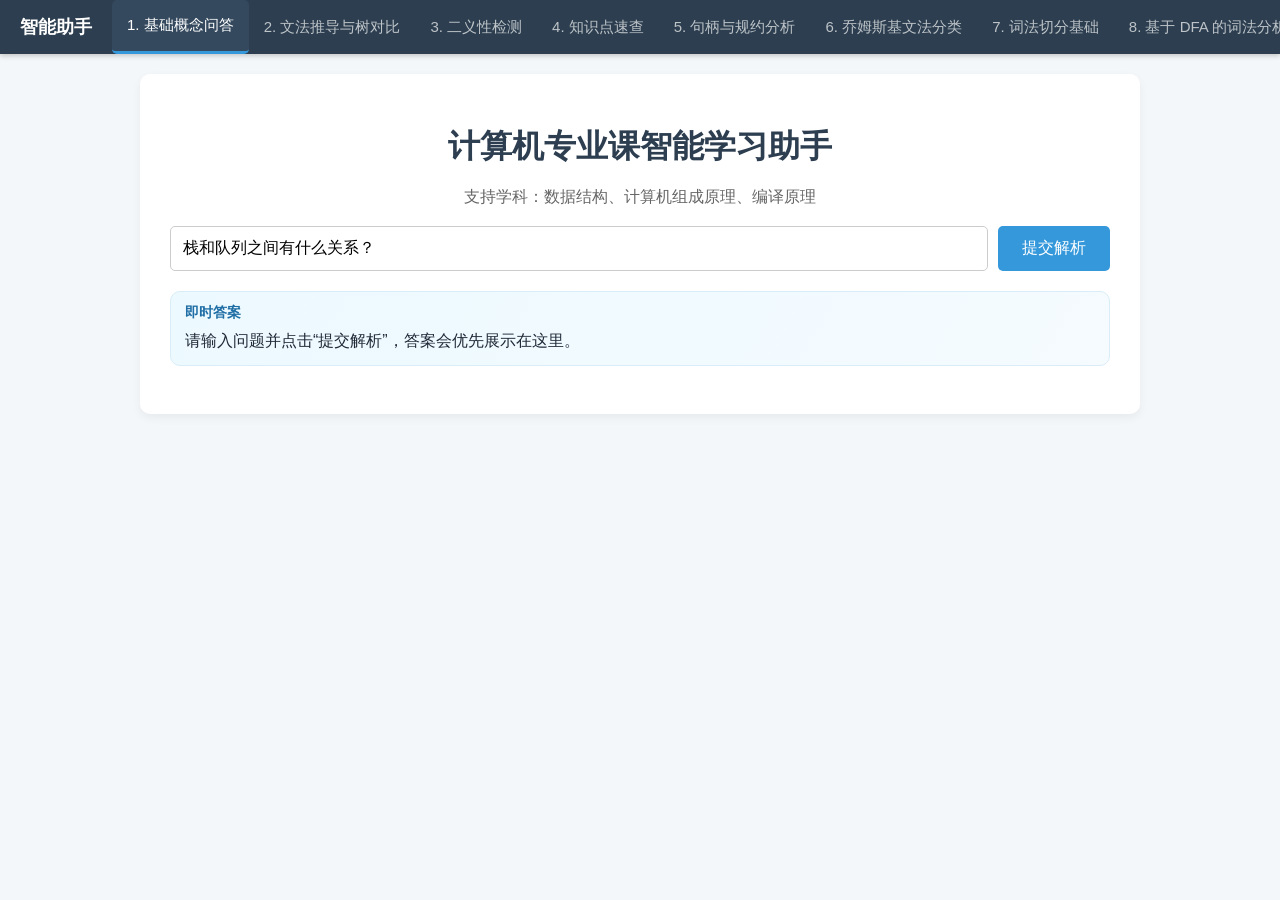
==== commit cc651bcb: "第5次实验修改" ====
--- a/index.html
+++ b/index.html
@@ -20,6 +20,8 @@
         <button class="nav-btn" onclick="switchTab('page5')">5. 句柄与规约分析</button>
         <button class="nav-btn" onclick="switchTab('page6')">6. 乔姆斯基文法分类</button>
         <button class="nav-btn" onclick="switchTab('page7')">7. 词法切分基础</button>
+        <button class="nav-btn" onclick="switchTab('page8')">8. 基于 DFA 的词法分析</button>
+        
     </nav>
 
     <div class="container">
@@ -332,6 +334,103 @@
                                 </tr>
                             </thead>
                             <tbody id="p7_tokenTableBody"></tbody>
+                        </table>
+                    </div>
+                </div>
+            </div>
+        </div>
+
+        <!-- ================= 第 8 页: 基于 DFA 的词法分析 ================= -->
+        <div id="page8" class="page-section">
+            <h1>基于 DFA 的严格词法分析引擎</h1>
+            <p style="text-align: center; color: #666;">严格基于状态机的逐字符扫描，支持最长匹配、超前搜索与指针回退。</p>
+        
+            <!-- 块 1: DFA 完整定义与状态图绘制 -->
+            <div class="panel" style="border-left-color: #2980b9; background: #eaf2f8;">
+                <h3 style="color: #34495e;">1. DFA状态图完整演示（包括状态，字符，转移） (Code Input)</h3>
+                <!-- 块 1: DFA 完整定义与状态转移图 (Terminal 风格) -->
+                <div class="panel" style="border-left-color: #2c3e50; background: #1e1e1e; color: #ecf0f1;">
+<pre
+        style="font-family: 'Consolas', 'Courier New', monospace; font-size: 14px; line-height: 1.6; margin: 0; padding: 15px; overflow-x: auto;">
+<span style="color: #66d9ef;">[DFA 5-Tuple Definition M = (K, Σ, f, S, Z)]</span>
+<span style="color: #f92672;">K (States)</span>  : { q0, q_id, q_int, q_dot, q_float, q_op1, q_slash, q_and, q_or, q_cmt, q_delim, q_err }
+<span style="color: #f92672;">Σ (Alphabet)</span>: [a-zA-Z_], [0-9], [+ - * / % = < > ! & |], [ ( ) [ ] { } ; . ], [\s \t \n]
+<span style="color: #f92672;">S (Start)</span>   : <span style="color: #3498db;">q0</span>
+<span style="color: #f92672;">Z (Accept)</span>  : { q_id<span style="color: #a6e22e;">(⊙)</span>, q_int<span style="color: #a6e22e;">(⊙)</span>, q_float<span style="color: #a6e22e;">(⊙)</span>, q_op1<span style="color: #a6e22e;">(⊙)</span>, q_slash<span style="color: #a6e22e;">(⊙)</span>, q_delim<span style="color: #a6e22e;">(⊙)</span> } 
+                <span style="color: #75715e;">* ⊙ denotes Accept States (requires rollback if not exact match)</span>
+
+<span style="color: #66d9ef;">[Transition Function f: State x Input -> State]</span>
+<span style="color: #3498db; font-weight: bold;">q0</span> (Start)
+    ├── <span style="color: #e6db74;">[a-zA-Z_]</span> ─────────➔ <span style="color: #3498db;">q_id</span> ────(<span style="color: #fd971f;">loop: [a-zA-Z0-9_]</span>) ──➔ <span style="color: #a6e22e;">⊙ Accept</span> (KW/ID)
+    │
+    ├── <span style="color: #e6db74;">[0-9]</span> ─────────────➔ <span style="color: #3498db;">q_int</span> ───(<span style="color: #fd971f;">loop: [0-9]</span>) ─────────➔ <span style="color: #a6e22e;">⊙ Accept</span> (Int NUM)
+    │                         └── <span style="color: #e6db74;">[.]</span> ──➔ <span style="color: #3498db;">q_dot</span> ──(<span style="color: #e6db74;">[0-9]</span>)──➔ <span style="color: #3498db;">q_float</span> ──(<span style="color: #fd971f;">loop: [0-9]</span>) ➔ <span style="color: #a6e22e;">⊙ Accept</span> (Float NUM)
+    │
+    ├── <span style="color: #e6db74;">[+ - * % = < > !]</span> ─➔ <span style="color: #3498db;">q_op1</span> ───(<span style="color: #e6db74;">[=]</span>)────────────────➔ <span style="color: #a6e22e;">⊙ Accept</span> (Compound OP, e.g., +=, ==)
+    │                         └── <span style="color: #fd971f;">(other)</span> ──────────────➔ <span style="color: #a6e22e;">⊙ Accept</span> (Single OP, Rollback)
+    │
+    ├── <span style="color: #e6db74;">[/]</span> ───────────────➔ <span style="color: #3498db;">q_slash</span> ─(<span style="color: #e6db74;">[/]</span>)──➔ <span style="color: #3498db;">q_cmt</span> ──(<span style="color: #fd971f;">loop: [^\n]</span>) ──➔ <span style="color: #3498db;">q0</span> (Skip Comment)
+    │                         └── <span style="color: #fd971f;">(other)</span> ──────────────➔ <span style="color: #a6e22e;">⊙ Accept</span> (Divide OP, Rollback)
+    │
+    ├── <span style="color: #e6db74;">[&]</span> ───────────────➔ <span style="color: #3498db;">q_and</span> ───(<span style="color: #e6db74;">[&]</span>)────────────────➔ <span style="color: #a6e22e;">⊙ Accept</span> (Logical AND: &&)
+    │
+    ├── <span style="color: #e6db74;">[|]</span> ───────────────➔ <span style="color: #3498db;">q_or</span> ────(<span style="color: #e6db74;">[|]</span>)────────────────➔ <span style="color: #a6e22e;">⊙ Accept</span> (Logical OR: ||)
+    │
+    └── <span style="color: #e6db74;">[ ( ) [ ] { } ; . ]</span>➔ <span style="color: #3498db;">q_delim</span> ─────────────────────➔ <span style="color: #a6e22e;">⊙ Accept</span> (Delimiter)
+</pre>
+                </div>
+            </div>
+        
+            <!-- 块 2: 语雀风格代码输入框 -->
+            <div class="panel" style="border-left-color: #34495e; background: #fff;">
+                <h3 style="color: #34495e;">2. 源代码输入 (Code Input)</h3>
+                <textarea id="p8_codeInput" class="yuque-textarea" rows="8">
+int count = 10;
+float pi = 3.14;
+if (count >= 5) {
+    count += 1;
+}</textarea>
+                <button onclick="startDfaAnalysis()" class="btn-primary" style="margin-top: 10px;">执行 DFA 词法扫描</button>
+            </div>
+        
+            <!-- 块 3: 状态监听监控区 -->
+            <div class="panel" style="border-left-color: #8e44ad; background: #f9ebff;">
+                <h3 style="color: #8e44ad;">3. 词法分析实时探测器</h3>
+                <div
+                    style="display: flex; gap: 30px; align-items: center; background: #fff; padding: 15px; border-radius: 8px; border: 1px solid #e0b0ff;">
+                    <div style="font-size: 16px; font-family: monospace;">当前读取字符: <strong id="p8_dynChar"
+                            style="color: #e74c3c; font-size: 24px; background: #eee; padding: 0 8px; border-radius: 4px;">-</strong>
+                    </div>
+                    <div style="font-size: 16px; font-family: monospace;">所在状态: <strong id="p8_dynState"
+                            style="color: #2980b9; font-size: 24px;">q0</strong></div>
+                    <div style="font-size: 16px; font-family: monospace;">缓冲区(Buffer): <strong id="p8_dynBuffer"
+                            style="background: #2ecc71; color: #fff; padding: 4px 12px; border-radius: 4px; font-size: 20px;">
+                        </strong></div>
+                </div>
+            </div>
+        
+            <!-- 块 4: 命令行结果 & Token 列表 -->
+            <div style="display: flex; gap: 20px; margin-top: 20px;">
+                <!-- 终端风格动态 DFA 树 -->
+                <div class="panel" style="flex: 1; border-left-color: #2c3e50; background: #1e1e1e;">
+                    <h3 style="color: #ecf0f1;">4. 动态延伸 DFA 树 (CLI Tree)</h3>
+                    <pre id="p8_cliTree"
+                        style="background: #1e1e1e; color: #a6e22e; font-family: 'Consolas', monospace; font-size: 14px; height: 350px; overflow-y: auto; margin: 0; border: none; white-space: pre-wrap;">等待启动扫描...</pre>
+                </div>
+        
+                <!-- Token 分析列表 -->
+                <div class="panel" style="flex: 1; border-left-color: #27ae60;">
+                    <h3 style="color: #27ae60;">5.分析出局 Token 序列表</h3>
+                    <div style="overflow-y: auto; height: 350px; background: #fff; border: 1px solid #ddd;">
+                        <table style="width:100%; border-collapse: collapse; font-family: monospace; font-size: 14px;">
+                            <thead style="position: sticky; top: 0; background: #f2f3f4; z-index: 10;">
+                                <tr style="border-bottom:2px solid #bdc3c7;">
+                                    <th style="padding:10px; text-align: left;">单词 (Lexeme)</th>
+                                    <th style="padding:10px; text-align: left;">类别</th>
+                                    <th style="padding:10px; text-align: left;">二元组</th>
+                                </tr>
+                            </thead>
+                            <tbody id="p8_tokenTableBody"></tbody>
                         </table>
                     </div>
                 </div>
@@ -1317,6 +1416,191 @@
             return colors[code] || '#000';
         }
 
+        /* ==================== 第 8 页: DFA 引擎与 CLI 树渲染 ==================== */
+        let lexerTimer = null;
+
+        const P8_KW = ["if", "else", "while", "for", "break", "continue", "return", "int", "float", "bool", "string", "void", "class", "true", "false"];
+        const P8_OP1 = ['+', '-', '*', '%', '=', '<', '>', '!'];
+        const P8_DELIM = ['(', ')', '[', ']', '{', '}', ';', '.'];
+
+        const isAlpha = c => /[a-zA-Z_]/.test(c);
+        const isDigit = c => /[0-9]/.test(c);
+        const isSpace = c => /\s/.test(c);
+
+        function startDfaAnalysis() {
+            clearInterval(lexerTimer);
+            let code = document.getElementById('p8_codeInput').value + "\n";
+            let tbody = document.getElementById('p8_tokenTableBody');
+            let cliTree = document.getElementById('p8_cliTree');
+
+            tbody.innerHTML = "";
+            cliTree.innerHTML = "> 启动 DFA 词法分析内核...\n";
+            document.querySelectorAll('.dfa-h-tree .node').forEach(n => n.classList.remove('active'));
+
+            let pos = 0;
+            let state = "q0";
+            let buffer = "";
+            let treeDepth = 0; // 记录 CLI 树的当前深度
+
+            // Token 表格输出
+            const emitToken = (lexeme, type, codeName) => {
+                let color = { 'KW': '#e74c3c', 'ID': '#3498db', 'NUM': '#e67e22', 'OP': '#9b59b6', 'SEP': '#2ecc71', 'ERR': '#95a5a6' }[codeName] || '#000';
+                tbody.innerHTML += `<tr>
+        <td style="padding:8px; font-weight:bold; border-bottom:1px solid #eee;">${lexeme}</td>
+        <td style="padding:8px; border-bottom:1px solid #eee;">${type}</td>
+        <td style="padding:8px; color:${color}; font-weight:bold; border-bottom:1px solid #eee;">&lt;${codeName}, ${lexeme}&gt;</td>
+    </tr>`;
+                tbody.parentElement.parentElement.scrollTop = tbody.parentElement.parentElement.scrollHeight;
+            };
+
+            // 绘制终端风格 CLI Tree
+            const drawCliTree = (c, nextState, isRollback, isEmit, emitInfo) => {
+                let displayC = c === '\n' ? '\\n' : (c === ' ' ? '␣' : c);
+
+                if (state === "q0" && treeDepth === 0) {
+                    cliTree.innerHTML += `\n<span style="color:#66d9ef">[Start]</span> q0\n`;
+                }
+
+                let indent = "     ".repeat(treeDepth);
+                if (isEmit) {
+                    if (isRollback) {
+                        cliTree.innerHTML += `${indent}└──(${displayC})➔ ⊙ <span style="color:#f92672">回退拦断</span>, 取出 Token: <span style="color:#e6db74">${emitInfo}</span>\n`;
+                    } else {
+                        cliTree.innerHTML += `${indent}└──(${displayC})➔ ⊙ <span style="color:#a6e22e">直接接收</span>, 取出 Token: <span style="color:#e6db74">${emitInfo}</span>\n`;
+                    }
+                    treeDepth = 0; // 重置深度
+                } else {
+                    cliTree.innerHTML += `${indent}└──(${displayC})➔ ${nextState}\n`;
+                    treeDepth++;
+                }
+                cliTree.scrollTop = cliTree.scrollHeight;
+            };
+
+            // 执行状态机时钟
+            lexerTimer = setInterval(() => {
+                if (pos >= code.length) {
+                    clearInterval(lexerTimer);
+                    document.getElementById('p8_dynChar').innerText = "EOF";
+                    cliTree.innerHTML += `\n> 扫描结束 (EOF).`;
+                    return;
+                }
+
+                let c = code[pos];
+                let nextState = state;
+                let rollback = false;
+                let emit = false;
+                let emitInfo = "";
+
+                switch (state) {
+                    case "q0":
+                        if (isSpace(c)) {
+                            nextState = "q0";
+                            if (c === '\n' || c === ' ') { drawCliTree(c, "q0 (跳过)", false, false, ""); treeDepth = 0; }
+                        }
+                        else if (isAlpha(c)) { nextState = "q_id"; buffer += c; }
+                        else if (isDigit(c)) { nextState = "q_int"; buffer += c; }
+                        else if (c === '/') { nextState = "q_slash"; buffer += c; }
+                        else if (P8_OP1.includes(c)) { nextState = "q_op1"; buffer += c; }
+                        else if (c === '&') { nextState = "q_and"; buffer += c; }
+                        else if (P8_DELIM.includes(c)) {
+                            nextState = "q_delim"; buffer += c;
+                            emitToken(buffer, "界符", "SEP"); emitInfo = `&lt;SEP, ${buffer}&gt;`;
+                            buffer = ""; emit = true; nextState = "q0";
+                        }
+                        else {
+                            emitToken(c, "非法字符", "ERR"); emitInfo = `&lt;ERR, ${c}&gt;`;
+                            emit = true; nextState = "q0";
+                        }
+                        break;
+
+                    case "q_id":
+                        if (isAlpha(c) || isDigit(c)) { buffer += c; }
+                        else {
+                            let isKw = P8_KW.includes(buffer);
+                            emitToken(buffer, isKw ? "关键字" : "标识符", isKw ? "KW" : "ID");
+                            emitInfo = `&lt;${isKw ? 'KW' : 'ID'}, ${buffer}&gt;`;
+                            buffer = ""; nextState = "q0"; rollback = true; emit = true;
+                        }
+                        break;
+
+                    case "q_int":
+                        if (isDigit(c)) { buffer += c; }
+                        else if (c === '.') { nextState = "q_dot"; buffer += c; }
+                        else {
+                            emitToken(buffer, "常数", "NUM"); emitInfo = `&lt;NUM, ${buffer}&gt;`;
+                            buffer = ""; nextState = "q0"; rollback = true; emit = true;
+                        }
+                        break;
+
+                    case "q_dot":
+                        if (isDigit(c)) { nextState = "q_float"; buffer += c; }
+                        else {
+                            emitToken(buffer, "非法浮点", "ERR"); emitInfo = `&lt;ERR, ${buffer}&gt;`;
+                            buffer = ""; nextState = "q0"; rollback = true; emit = true;
+                        }
+                        break;
+
+                    case "q_float":
+                        if (isDigit(c)) { buffer += c; }
+                        else {
+                            emitToken(buffer, "浮点常数", "NUM"); emitInfo = `&lt;NUM, ${buffer}&gt;`;
+                            buffer = ""; nextState = "q0"; rollback = true; emit = true;
+                        }
+                        break;
+
+                    case "q_op1":
+                        if (c === '=') {
+                            buffer += c; emitToken(buffer, "复合关系", "OP"); emitInfo = `&lt;OP, ${buffer}&gt;`;
+                            buffer = ""; nextState = "q0"; emit = true;
+                        } else {
+                            emitToken(buffer, "算数/关系", "OP"); emitInfo = `&lt;OP, ${buffer}&gt;`;
+                            buffer = ""; nextState = "q0"; rollback = true; emit = true;
+                        }
+                        break;
+
+                    case "q_slash":
+                        if (c === '/') { nextState = "q_cmt"; buffer += c; }
+                        else {
+                            emitToken(buffer, "除法操作", "OP"); emitInfo = `&lt;OP, ${buffer}&gt;`;
+                            buffer = ""; nextState = "q0"; rollback = true; emit = true;
+                        }
+                        break;
+
+                    case "q_cmt":
+                        if (c === '\n') { buffer = ""; nextState = "q0"; treeDepth = 0; } // 跳过注释
+                        else { buffer += c; }
+                        break;
+
+                    case "q_and":
+                        if (c === '&') {
+                            buffer += c; emitToken(buffer, "逻辑与", "OP"); emitInfo = `&lt;OP, ${buffer}&gt;`;
+                            buffer = ""; nextState = "q0"; emit = true;
+                        } else {
+                            emitToken(buffer, "非法操作", "ERR"); emitInfo = `&lt;ERR, ${buffer}&gt;`;
+                            buffer = ""; nextState = "q0"; rollback = true; emit = true;
+                        }
+                        break;
+                }
+
+                // GUI 面板更新与图高亮
+                if (!(state === "q0" && isSpace(c))) {
+                    drawCliTree(c, nextState, rollback, emit, emitInfo);
+                }
+
+                document.getElementById('p8_dynChar').innerText = c === "\n" ? "\\n" : (c === " " ? "[空格]" : c);
+                document.getElementById('p8_dynState').innerText = nextState;
+                document.getElementById('p8_dynBuffer').innerText = buffer || " ";
+
+                document.querySelectorAll('.dfa-h-tree .node').forEach(n => n.classList.remove('active'));
+                let domNode = document.getElementById(`n-${nextState}`);
+                if (domNode) domNode.classList.add('active');
+
+                state = nextState;
+                if (!rollback) pos++;
+
+            }, 150); // 间隔150ms，产生行云流水的终端树生成效果
+        }
+
         window.addEventListener('load', () => {
             filterKB();
         });
--- a/all.css
+++ b/all.css
@@ -381,4 +381,135 @@
     border: 1px dashed #d6e2ee;
     border-radius: 8px;
     background: #f9fcff;
+}
+
+
+/* ==================== 第 8 页: CSS 横向树与终端样式 ==================== */
+/* 语雀风格文本框 */
+.yuque-textarea {
+    width: 100%;
+    box-sizing: border-box;
+    background-color: #f8f9fa;
+    border: 1px solid #dcdfe6;
+    border-radius: 6px;
+    padding: 15px;
+    font-family: 'Consolas', monospace;
+    font-size: 16px;
+    line-height: 1.5;
+    color: #2c3e50;
+    resize: vertical;
+    transition: 0.3s;
+}
+
+.yuque-textarea:focus {
+    border-color: #3498db;
+    box-shadow: 0 0 0 3px rgba(52, 152, 219, 0.2);
+    outline: none;
+}
+
+.btn-primary {
+    background-color: #3498db;
+    color: #fff;
+    border: none;
+    padding: 10px 20px;
+    border-radius: 5px;
+    cursor: pointer;
+    font-weight: bold;
+}
+
+/* DFA 纯 CSS 横向直连拓扑树 */
+.dfa-h-tree,
+.dfa-h-tree ul {
+    list-style: none;
+    padding: 0;
+    margin: 0;
+    display: flex;
+    flex-direction: column;
+    gap: 15px;
+}
+
+.dfa-h-tree ul {
+    padding-left: 90px;
+    /* 控制边连接线长度 */
+    border-left: 2px solid #7f8c8d;
+    /* 垂直主干线 */
+    margin-left: 25px;
+    /* 对齐父节点中心 */
+    position: relative;
+}
+
+.dfa-h-tree li {
+    display: flex;
+    align-items: center;
+    position: relative;
+}
+
+/* 水平横线 (带箭头) */
+.dfa-h-tree ul li::before {
+    content: '';
+    position: absolute;
+    left: -90px;
+    top: 50%;
+    width: 90px;
+    border-top: 2px solid #7f8c8d;
+    z-index: 1;
+}
+
+.dfa-h-tree ul li::after {
+    content: '';
+    position: absolute;
+    left: -5px;
+    top: 50%;
+    transform: translateY(-50%);
+    border-width: 5px 0 5px 8px;
+    border-style: solid;
+    border-color: transparent transparent transparent #7f8c8d;
+    z-index: 2;
+}
+
+/* 线上的转移条件字符 */
+.dfa-h-tree .edge {
+    position: absolute;
+    left: -65px;
+    top: 50%;
+    transform: translateY(-130%);
+    font-size: 12px;
+    color: #c0392b;
+    font-weight: bold;
+    background: #fff;
+    padding: 0 4px;
+    z-index: 3;
+}
+
+/* 圆形状态节点 */
+.dfa-h-tree .node {
+    width: 50px;
+    height: 50px;
+    border-radius: 50%;
+    border: 2px solid #2c3e50;
+    display: flex;
+    justify-content: center;
+    align-items: center;
+    background: #ecf0f1;
+    font-family: monospace;
+    font-size: 13px;
+    font-weight: bold;
+    position: relative;
+    z-index: 4;
+    transition: all 0.2s;
+    box-shadow: 0 2px 4px rgba(0, 0, 0, 0.1);
+}
+
+/* 终态同心圆 */
+.dfa-h-tree .node.accept {
+    border: 4px double #27ae60;
+    background: #e8f8f5;
+}
+
+/* 动态高亮 */
+.dfa-h-tree .node.active {
+    background: #f1c40f;
+    border-color: #d35400;
+    transform: scale(1.15);
+    box-shadow: 0 0 15px rgba(241, 196, 15, 0.8);
 }
